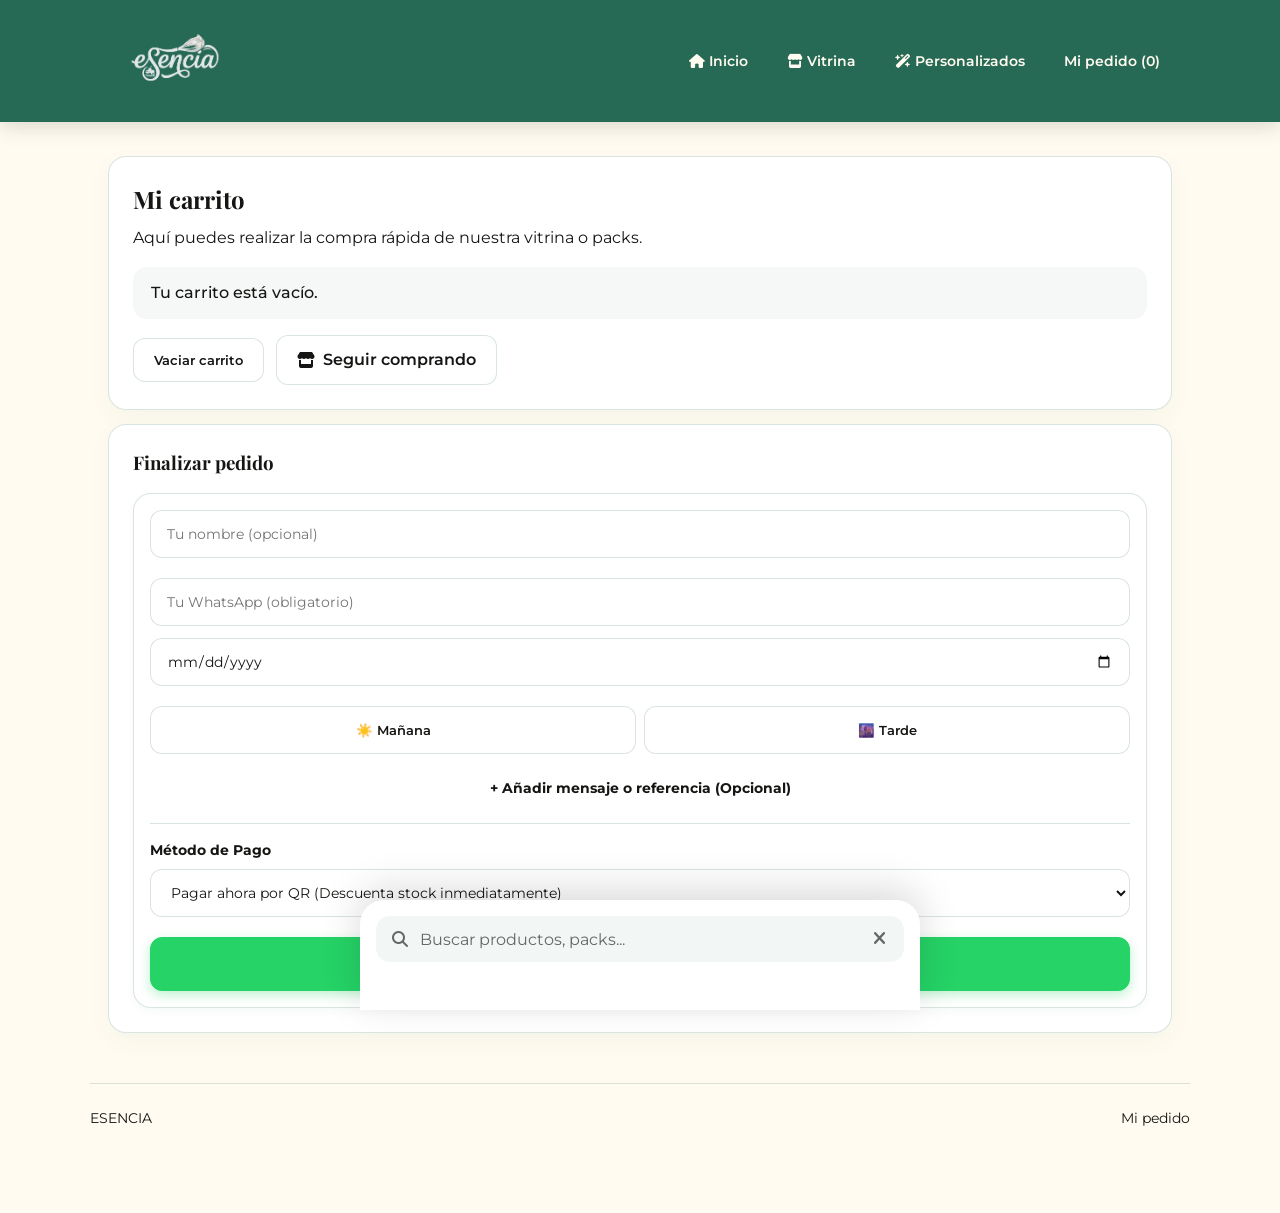
==== public/cart.html @ ef88fc21 "ultimos detalles" ====
<!doctype html>
<html lang="es">

<head>
  <meta charset="utf-8" />
  <meta name="viewport" content="width=device-width,initial-scale=1" />
  <title>ESENCIA — Mi pedido</title>
  <link rel="stylesheet" href="./css/app.css" />
  <link rel="stylesheet" href="./css/tienda.css" />
  <link rel="stylesheet" href="https://cdnjs.cloudflare.com/ajax/libs/font-awesome/6.4.0/css/all.min.css">
</head>

<body>
  <!-- OVERLAY MENU -->
  <div class="capa-menu" id="capaMenu"></div>

  <!-- HEADER -->
  <header class="navegacion">
    <div class="container barra-nav">
      <a href="./index.html" class="logo-link" title="Ir al inicio">
        <img src="./img/logo_white.png" alt="ESENCIA" class="logo-img">
      </a>
      <button class="boton-menu" id="menuToggle" aria-label="Abrir menú">
        <i class="fas fa-bars" id="menuIcon"></i>
      </button>
      <nav class="enlaces-nav" id="mainNav">
        <a class="item-nav" href="./index.html"><i class="fas fa-house"></i> Inicio</a>
        <a class="item-nav" href="./products.html"><i class="fas fa-store"></i> Vitrina</a>
        <a class="item-nav" href="./custom.html"><i class="fas fa-wand-magic-sparkles"></i> Personalizados</a>
        <a class="item-nav" href="./cart.html" id="cartBadge"><i class="fas fa-basket-shopping"></i> Pedido</a>
      </nav>
    </div>
  </header>

  <main class="container" style="margin-top:16px">
    <div class="panel">
      <h2 style="margin:0">Mi carrito</h2>
      <p class="hSub" style="margin-top:8px">
        Aquí puedes realizar la compra rápida de nuestra vitrina o packs.
      </p>

      <div id="cartBox" class="notice">Cargando…</div>

      <div id="cartTotalContainer"
        style="display:none; text-align:right; font-size:1.2rem; font-weight:bold; margin-top:15px; padding-top:15px; border-top:2px solid var(--line);">
        Total Estimado: Bs <span id="cartTotalText">0.00</span>
      </div>

      <div class="row" style="margin-top:12px">
        <button class="btn" id="btnClear">Vaciar carrito</button>
        <a class="btn" href="./products.html"><i class="fas fa-store"></i> Seguir comprando</a>
      </div>
    </div>

    <div class="panel" style="margin-top:14px">
      <h3 style="margin:0 0 16px 0">Finalizar pedido</h3>

      <div class="card" style="padding:16px;">
        <div class="row" style="margin-top:0">
          <input id="name" class="input" style="flex:1;min-width:100%" placeholder="Tu nombre (opcional)">
          <input id="phone" class="input" style="flex:1;min-width:100%;margin-top:8px"
            placeholder="Tu WhatsApp (obligatorio)">
        </div>

        <div class="row" style="margin-top:12px">
          <input id="date" class="input" type="date" title="¿Cuándo vas a retirar?" style="flex:1;min-width:100%">
          <div class="time-selector" title="Elige horario de retiro"
            style="display:flex;gap:8px;flex:1;min-width:100%;margin-top:8px">
            <button type="button" class="btn time-pill" data-val="Mañana (10:00 - 13:00)" style="flex:1">☀️
              Mañana</button>
            <button type="button" class="btn time-pill" data-val="Tarde (14:00 - 19:00)" style="flex:1">🌆
              Tarde</button>
            <input type="hidden" id="time" value="">
          </div>
        </div>

        <div style="margin-top:16px">
          <a href="#" id="toggleMessage"
            style="color:var(--primary);text-decoration:none;font-weight:bold;font-size:14px;display:block;text-align:center;padding:8px;background:var(--soft);border-radius:8px;">+
            Añadir mensaje o
            referencia (Opcional)</a>
          <textarea id="customerNote" class="input" placeholder="Ej: Es para regalo, poner nombre en la caja..."
            style="display:none;width:100%;margin-top:10px;min-height:70px;"></textarea>
        </div>

        <div style="margin-top:16px; padding-top:16px; border-top:1px solid var(--line);">
          <label style="font-size:14px;font-weight:bold;display:block;margin-bottom:8px">Método de Pago</label>
          <select id="paymentMethod" class="select" style="width:100%">
            <option value="QR">Pagar ahora por QR (Descuenta stock inmediatamente)</option>
            <option value="TIENDA">Pagar al retirar en tienda (Reserva por 4 horas)</option>
          </select>
        </div>

        <div class="row" style="margin-top:20px">
          <button class="btn whatsapp" id="btnConfirm" style="width:100%;">
            <i class="fab fa-whatsapp" style="font-size: 1.3em;"></i> ENVIAR PEDIDO
          </button>
          <div id="msg" class="notice" style="display:none;width:100%"></div>
        </div>
      </div>
    </div>
  </main>

  <footer class="container footer" style="margin-bottom:60px">
    <div style="display:flex;justify-content:space-between;gap:12px;flex-wrap:wrap">
      <div>ESENCIA</div>
      <div>Mi pedido</div>
    </div>
  </footer>

  <!-- BARRA DE NAVEGACIÓN INFERIOR -->
  <nav class="barra-inferior" id="barraInferior">
    <a href="./index.html" class="item-inferior" id="nav-inicio">
      <i class="fas fa-house"></i>
      <span>Inicio</span>
    </a>
    <a href="./products.html" class="item-inferior" id="nav-vitrina">
      <i class="fas fa-store"></i>
      <span>Vitrina</span>
    </a>
    <button class="item-inferior" id="nav-buscar" onclick="abrirBuscador()" style="background:none;border:none;cursor:pointer;">
      <i class="fas fa-magnifying-glass"></i>
      <span>Buscar</span>
    </button>
    <a href="./custom.html" class="item-inferior" id="nav-custom">
      <i class="fas fa-wand-magic-sparkles"></i>
      <span>Custom</span>
    </a>
    <a href="./perfil.html" class="item-inferior" id="nav-perfil">
      <i class="fas fa-user"></i>
      <span>Perfil</span>
    </a>
  </nav>

  <!-- BUSCADOR GLOBAL (OVERLAY) -->
  <div class="buscador-fondo" id="buscadorFondo">
    <div class="buscador-panel">
      <div class="buscador-barra">
        <i class="fas fa-magnifying-glass buscador-icono"></i>
        <input type="search" id="buscadorInput" class="buscador-input" placeholder="Buscar productos, packs..." autocomplete="off">
        <button class="buscador-cerrar" id="buscadorCerrar"><i class="fas fa-times"></i></button>
      </div>
      <div id="buscadorResultados" class="buscador-resultados"></div>
    </div>
  </div>

  <!-- MODAL DE PRODUCTO -->
  <div class="modal-fondo" id="modalFondo">
    <div class="modal-tarjeta" id="modalTarjeta">
      <span class="modal-handle"></span>
      <button class="modal-cerrar" id="modalCerrar"><i class="fas fa-times"></i></button>
      <div class="modal-img" id="modalImg"></div>
      <div class="modal-cuerpo">
        <div class="modal-etiqueta" id="modalEtiqueta"></div>
        <h3 class="modal-titulo" id="modalTitulo"></h3>
        <p class="modal-desc" id="modalDesc"></p>
        <div class="modal-detalles" id="modalDetalles" style="display:none;"></div>
        <div class="modal-precio-fila">
          <div class="modal-precio" id="modalPrecio"></div>
          <div id="modalAccion"></div>
        </div>
      </div>
    </div>
  </div>

  <a href="./cart.html" id="floatingCart" class="floating-cart" style="display:none;">
    <i class="fas fa-shopping-basket"></i>
    <div id="floatingCartBadge" class="floating-cart-badge">0</div>
  </a>

  <script type="module" src="./js/cart.js"></script>
  <script type="module">
    import { bindCartBadge } from "./js/ui.js";
    bindCartBadge("cartBadge");
  </script>
  <script>
    // Session check & inject user avatar in nav
    async function verificarSesion() {
      const res = await fetch('../api/get_session.php');
      const user = await res.json();
      const nav = document.getElementById('mainNav');
      const path = window.location.pathname;
      const paginasPrivadas = ['cart.html', 'custom.html', 'mis-pedidos.html', 'perfil.html'];
      if (!user.logged && paginasPrivadas.some(p => path.includes(p))) {
        window.location.href = './login.html';
        return;
      }
      if (user.logged) {
        nav.innerHTML += `<a href="./perfil.html" class="nav-item" style="display:flex;align-items:center;gap:8px;background:rgba(255,250,202,0.15);border-radius:20px;padding:5px 15px;">
          <img src="${user.avatar}" onerror="this.style.display='none'" style="width:28px;height:28px;border-radius:50%;border:2px solid #fffaca;object-fit:cover;">
          <span>${user.name.split(' ')[0]}</span></a>`;
      } else {
        nav.innerHTML += `<a class="nav-item" href="./login.html" style="background:#fffaca;color:#004f39;border-radius:20px;padding:8px 20px;"><i class="fas fa-user"></i> Entrar</a>`;
      }

      const ui = await import('./js/ui.js');
      ui.initializeNav();
    }
    verificarSesion();
  </script>
  <script src="./js/menu.js"></script>
  <script>

    // ── Global Search & Modals
    window.abrirModalProducto = function(p) {
      document.getElementById('modalImg').innerHTML = p.image_url
        ? `<img src="${p.image_url}" alt="${p.name}">`
        : `<div class="modal-img-placeholder"><i class="fas fa-cake-candles"></i></div>`;
      let tipo = p.type === 'EXPRESS' ? 'RÁPIDO' : p.type === 'CUSTOM' ? 'PERSONALIZADO' : 'PACK';
      let disponible = p.availability === 'OUT' ? 'AGOTADO' : 'DISPONIBLE';
      document.getElementById('modalEtiqueta').textContent = `${tipo} • ${disponible}`;
      document.getElementById('modalTitulo').textContent = p.name;
      document.getElementById('modalDesc').textContent = p.description || 'Elaborado con ingredientes artesanales seleccionados.';
      
      const divDetalles = document.getElementById('modalDetalles');
      if (divDetalles) divDetalles.innerHTML = '';

      document.getElementById('modalPrecio').innerHTML = p.price_bs
        ? `<strong>Bs ${p.price_bs}</strong><small>referencial</small>`
        : `<strong>A confirmar</strong><small>por WhatsApp</small>`;
      const canAdd = (p.type === 'EXPRESS' || p.type === 'PACK') && p.availability !== 'OUT';
      document.getElementById('modalAccion').innerHTML = canAdd
        ? `<button class="boton primario" onclick="window.agregarDesdeModal(${p.id})"><i class="fas fa-cart-plus"></i> Agregar</button>`
        : p.type !== 'EXPRESS'
          ? `<a class="boton primario" href="./custom.html?type=${p.type}"><i class="fas fa-paper-plane"></i> Solicitar</a>`
          : `<button class="boton" disabled>Agotado</button>`;
      document.getElementById('modalFondo').classList.add('activo');
      document.body.style.overflow = 'hidden';
    };

    document.getElementById('modalCerrar').addEventListener('click', () => {
      document.getElementById('modalFondo').classList.remove('activo');
      document.body.style.overflow = '';
    });
    document.getElementById('modalFondo').addEventListener('click', (e) => {
      if (e.target === document.getElementById('modalFondo')) {
        document.getElementById('modalFondo').classList.remove('activo');
        document.body.style.overflow = '';
      }
    });

    // Delegar global helper para modal (como no hay productos listados localmente, importamos cart-manager)
    window.agregarDesdeModal = async (id) => {
      if (!window._todosProductos) return;
      const p = window._todosProductos.find((x) => x.id === id);
      if (p) {
        const { addToCart } = await import('./js/cart-manager.js');
        addToCart(p);
        document.getElementById('modalFondo')?.classList.remove('activo');
        document.body.style.overflow = '';
        setTimeout(() => location.reload(), 300); // Reload cart view
      }
    };

    let _todosProductos = null;
    async function obtenerProductos() {
      if (_todosProductos) return _todosProductos;
      try {
        const res = await fetch('/sweetpath/api/products_list.php?limit=200');
        const data = await res.json();
        _todosProductos = window._todosProductos = data.products || [];
      } catch { _todosProductos = window._todosProductos = []; }
      return _todosProductos;
    }

    window.abrirBuscador = async function() {
      document.getElementById('buscadorFondo').classList.add('activo');
      document.body.style.overflow = 'hidden';
      setTimeout(() => document.getElementById('buscadorInput').focus(), 300);
      await obtenerProductos();
      mostrarResultados('');
    };

    window.cerrarBuscador = function() {
      document.getElementById('buscadorFondo').classList.remove('activo');
      document.body.style.overflow = '';
    }

    function mostrarResultados(q) {
      const lista = (_todosProductos || []).filter(p =>
        !q || p.name.toLowerCase().includes(q.toLowerCase()) || (p.description || '').toLowerCase().includes(q.toLowerCase())
      ).slice(0, 8);
      const cont = document.getElementById('buscadorResultados');
      if (!lista.length) {
        cont.innerHTML = `<div class="buscador-vacio"><i class="fas fa-search" style="font-size:2rem;opacity:0.3;display:block;margin-bottom:8px;"></i>Sin resultados para "${q}"</div>`;
        return;
      }
      cont.innerHTML = lista.map(p => {
        const imgHtml = p.image_url
          ? `<img src="${p.image_url}" class="resultado-img" alt="">`
          : `<div class="resultado-img" style="display:flex;align-items:center;justify-content:center;font-size:1.4rem;color:var(--linea)"><i class="fas fa-cake-candles"></i></div>`;
        const tipo = p.type === 'EXPRESS' ? 'Rápido' : p.type === 'CUSTOM' ? 'Personalizado' : 'Pack';
        const precio = p.price_bs ? `Bs ${p.price_bs}` : 'Cotizar por WA';
        const dest = `./products.html?q=${encodeURIComponent(p.name)}`;
        return `<a class="resultado-item" href="${dest}" onclick="cerrarBuscador()">
          ${imgHtml}
          <div class="resultado-info">
            <div class="resultado-titulo">${p.name}</div>
            <div class="resultado-sub">${tipo} &bull; ${precio}</div>
          </div>
          <i class="fas fa-chevron-right" style="color:var(--linea);font-size:13px;"></i>
        </a>`;
      }).join('');
    }

    document.getElementById('buscadorInput').addEventListener('input', (e) => {
      mostrarResultados(e.target.value.trim());
    });
    document.getElementById('buscadorCerrar').addEventListener('click', cerrarBuscador);
    document.getElementById('buscadorFondo').addEventListener('click', (e) => {
      if (e.target === document.getElementById('buscadorFondo')) cerrarBuscador();
    });
  </script>
</body>

</html>
---- public/css/app.css ----
/* --- 1. IMPORTACIÓN DE TIPOGRAFÍAS --- */
@import url('https://fonts.googleapis.com/css2?family=Montserrat:wght@400;500;600;700&family=Playfair+Display:ital,wght@0,600;0,700;1,600&display=swap');

/* --- 2. PALETA DE COLORES Y VARIABLES --- */
:root {
  --fondo: #fffbf0; /* CREMA SUAVE - Fondo general */
  --tarjeta: #ffffff; /* BLANCO PURO - Tarjetas y paneles */
  --texto: #151613; /* GRIS OSCURO - Textos legibles */
  --primario: #004f39; /* VERDE OSCURO - Acentos y botones */
  --atenuado: #666666; /* GRIS MEDIO - Textos secundarios */
  --linea: rgba(0, 79, 57, 0.15); /* Líneas teñidas de verde sutil */
  --suave: rgba(0, 79, 57, 0.05); /* Fondos hover suaves */
  --peligro: #e84118;
  
  /* Aliases for better compatibility */
  --bg: var(--fondo);
  --text: var(--texto);
  --card: var(--tarjeta);
  --line: var(--linea);
}

* {
  box-sizing: border-box;
}

html,
body {
  margin: 0;
  padding: 0;
  background: var(--bg);
  background-color: var(--bg); /* explicit for some browsers */
  color: var(--text);
  font-family: 'Montserrat', system-ui, -apple-system, sans-serif;
  line-height: 1.5;
  overflow-x: hidden;
  position: relative;
}

h1,
h2,
h3,
h4,
.hTitle,
.bandTitle h3 {
  font-family: 'Playfair Display', serif;
  color: var(--primary);
  font-weight: 700;
}

a {
  color: inherit;
  text-decoration: none;
}

.container {
  max-width: 1100px;
  margin: 0 auto;
  padding: 18px;
}

/* --- 3. BARRA DE NAVEGACIÓN Y LOGO (NUEVO DISEÑO LIMPIO) --- */
.nav {
  background-color: rgba(0, 79, 57, 0.96);
  backdrop-filter: blur(10px);
  -webkit-backdrop-filter: blur(10px);
  padding: 2px 0;
  position: sticky;
  top: 0;
  z-index: 20000;
  /* Z-index menor que el menú lateral */
  box-shadow: 0 4px 15px rgba(0, 0, 0, 0.2);
}


.navbar {
  display: flex;
  justify-content: space-between;
  align-items: center;
  gap: 15px;
  width: 100%;
}

.logo-link {
  display: flex;
  align-items: center;
  text-decoration: none;
}

.logo-img {
  height: 110px;
  /* Logo más prominente */
  margin: -5px 0;
  /* Ayuda a que la barra se vea más delgada */
  width: auto;
  object-fit: contain;
  transition: transform 0.3s ease;
  content: url('../img/logo_white.png');
}

.logo-img:hover {
  transform: scale(1.05);
}

/* OCULTAMOS EL TEXTO PARA DARLE PROTAGONISMO AL LOGO */
.brand-text {
  display: none !important;
}

.navlinks {
  display: flex;
  align-items: center;
  gap: 15px;
}

.nav-item {
  color: var(--bg);
  text-decoration: none;
  font-size: 14px;
  font-weight: 600;
  padding: 8px 12px;
  border-radius: 8px;
  transition: all 0.2s ease;
}

.nav-item:hover {
  background-color: rgba(255, 250, 202, 0.15);
}

.menu-toggle {
  display: none;
  background: none;
  border: none;
  color: var(--bg);
  font-size: 1.8rem;
  cursor: pointer;
  padding: 5px;
}

.user-avatar-nav {
  width: 35px;
  height: 35px;
  border-radius: 50%;
  border: 2px solid var(--bg);
  object-fit: cover;
}

.nav-item.active {
  background-color: rgba(255, 250, 202, 0.2);
  border-bottom: 2px solid var(--bg);
  font-weight: 700;
}

/* --- MODO CELULAR PARA EL MENÚ --- */
@media (max-width: 800px) {
  .nav {
    padding: 1px 0;
    /* Aún más delgado en móvil */
    backdrop-filter: none;
    -webkit-backdrop-filter: none;
    background-color: rgba(0, 79, 57, 0.98);
  }

  .logo-img {
    height: 75px;
  }

  .menu-toggle {
    display: block;
    font-size: 2rem;
  }

  .navlinks {
    display: flex;
    flex-direction: column;
    position: fixed;
    top: 0;
    right: 0;
    transform: translateX(100%);
    width: 260px;
    height: 100vh;
    background-color: rgba(0, 79, 57, 0.97);
    backdrop-filter: blur(10px);
    -webkit-backdrop-filter: blur(10px);
    padding: 80px 15px 20px 15px;
    transition: transform 0.4s cubic-bezier(0.4, 0, 0.2, 1);
    box-shadow: -10px 0 30px rgba(0, 0, 0, 0.2);
    z-index: 20000;
    overflow-y: auto;
    pointer-events: auto;
  }

  .navlinks.active {
    transform: translateX(0) !important;
    display: flex !important;
  }

  .nav-item {
    width: 100%;
    text-align: center;
    padding: 18px 10px;
    font-size: 1.1rem;
    border-bottom: 1px solid rgba(255, 250, 202, 0.08);
    margin: 0;
    transition: background 0.2s;
    display: flex;
    align-items: center;
    justify-content: center;
    gap: 10px;
    color: #fffaca;
    -webkit-tap-highlight-color: rgba(255,250,202,0.15);
  }

  .nav-item:last-child {
    border-bottom: none;
  }

  .nav-item:hover {
    background-color: rgba(255, 250, 202, 0.1);
  }

  .menu-overlay {
    display: none;
    position: fixed;
    top: 0;
    left: 0;
    width: 100%;
    height: 100%;
    background: rgba(0, 0, 0, 0.45);
    z-index: 19999;
    opacity: 0;
    transition: opacity 0.3s ease;
  }

  .menu-overlay.active {
    display: block;
    opacity: 1;
  }
}

/* Efectos dinámicos en móviles/PC al tocar botones */
.btn:active, .pill:active, .nav-item:active {
  transform: scale(0.96) !important;
  transition: transform 0.1s;
}


/* --- 4. BOTONES Y ENLACES --- */
.pill {
  padding: 10px 14px;
  border-radius: 999px;
  border: 1px solid rgba(255, 255, 255, 0.3);
  background: transparent;
  color: var(--bg);
  min-height: 44px;
  display: inline-flex;
  align-items: center;
  font-family: 'Montserrat', sans-serif;
  font-weight: 500;
  transition: all 0.2s ease;
}

.pill:hover {
  background: rgba(255, 255, 255, 0.1);
}

.pill.primary {
  background: var(--bg);
  color: var(--primary) !important;
  border-color: var(--bg);
  font-weight: 700;
}

.btn {
  border: 1px solid var(--line);
  background: var(--card);
  color: var(--text);
  padding: 12px 20px;
  border-radius: 12px;
  cursor: pointer;
  min-height: 44px;
  display: inline-flex;
  align-items: center;
  justify-content: center;
  gap: 8px;
  font-weight: 600;
  font-family: 'Montserrat', sans-serif;
  transition: all 0.2s ease;
}

.btn:hover {
  background: var(--soft);
}

.btn.primary {
  background: var(--primary);
  color: var(--card) !important;
  border-color: var(--primary);
}

.btn.primary:hover {
  background: #003d2c;
}

.btn.whatsapp {
  background-color: #25D366;
  color: #ffffff !important;
  border-color: #25D366;
  font-size: 16px;
  padding: 16px;
  box-shadow: 0 4px 12px rgba(37, 211, 102, 0.3);
  font-weight: 700;
}

.btn.whatsapp:hover {
  background-color: #20bd5a;
  transform: translateY(-2px);
  box-shadow: 0 6px 16px rgba(37, 211, 102, 0.4);
}

.btn.danger {
  border-color: rgba(255, 90, 106, .45);
  color: #ffd7dc;
}

/* --- 5. ESTRUCTURA Y PANELES --- */
.hero {
  border-bottom: 1px solid var(--line);
  background:
    radial-gradient(1200px 400px at 20% 0%, rgba(0, 79, 57, .08), transparent 60%),
    radial-gradient(900px 360px at 80% 0%, rgba(0, 79, 57, .04), transparent 60%);
}

.heroGrid {
  display: grid;
  grid-template-columns: 1.3fr .7fr;
  gap: 18px;
  align-items: stretch;
}

@media(max-width:900px) {
  .heroGrid {
    grid-template-columns: 1fr;
  }
}

.panel {
  background: var(--card);
  border: 1px solid var(--line);
  border-radius: 18px;
  padding: 24px;
  box-shadow: 0 8px 24px rgba(0, 79, 57, 0.04);
}

.hTitle {
  font-size: 38px;
  margin: 0 0 12px 0;
  letter-spacing: .4px;
  line-height: 1.2;
}

.hSub {
  color: var(--muted);
  margin: 0 0 16px 0;
  line-height: 1.6;
}

.row {
  display: flex;
  gap: 12px;
  flex-wrap: wrap;
  align-items: center;
}

/* --- 6. TARJETAS DE PRODUCTO --- */
.grid {
  display: grid;
  grid-template-columns: repeat(3, 1fr);
  gap: 18px;
}

@media(max-width:900px) {
  .grid {
    grid-template-columns: repeat(2, 1fr);
  }
}

@media(max-width:560px) {
  .grid {
    grid-template-columns: 1fr;
  }
}

.card {
  background: var(--card);
  border: 1px solid var(--line);
  border-radius: 18px;
  overflow: hidden;
  box-shadow: 0 4px 10px rgba(0, 79, 57, 0.03);
  position: relative;
  transition: transform .2s ease, border-color .2s ease, box-shadow .2s ease;
}

.card:hover {
  transform: translateY(-4px);
  border-color: rgba(0, 79, 57, 0.3);
  box-shadow: 0 18px 40px rgba(0, 79, 57, 0.08);
}

.cardImg {
  height: 190px;
  background: var(--soft);
  border-bottom: 1px solid var(--line);
  position: relative;
}

.cardImg img {
  width: 100%;
  height: 100%;
  object-fit: cover;
  display: block;
}

.cardBody {
  padding: 16px;
}

.cardTitle {
  margin: 0;
  font-size: 18px;
  font-weight: 700;
  font-family: 'Playfair Display', serif;
}

.cardDesc {
  margin: 8px 0 0 0;
  color: var(--muted);
  font-size: 14px;
  line-height: 1.5;
  min-height: 42px;
}

.meta {
  margin-top: 14px;
  display: flex;
  justify-content: space-between;
  align-items: flex-end;
  gap: 10px;
}

.price {
  font-weight: 700;
  font-size: 16px;
  color: var(--primary);
}

.price small {
  display: block;
  color: var(--muted);
  font-weight: 500;
  font-size: 12px;
  margin-top: 2px;
}

/* --- 7. ETIQUETAS (BADGES) --- */
.badge {
  position: absolute;
  top: 12px;
  left: 12px;
  padding: 6px 12px;
  border-radius: 999px;
  font-size: 12px;
  letter-spacing: .5px;
  font-weight: 700;
  text-transform: uppercase;
}

.badge.express,
.badge.pack {
  background: var(--primary);
  color: var(--card);
}

.badge.custom {
  background: #f1c40f;
  color: #000;
}

.badge.low {
  background: #f39c12;
  color: #fff;
}

.badge.out {
  background: #7f8c8d;
  color: #fff;
}

/* --- 8. FORMULARIOS Y FILTROS --- */
.filters {
  display: flex;
  gap: 12px;
  flex-wrap: wrap;
  align-items: center;
  margin-top: 16px;
}

.input,
.select {
  padding: 12px 16px;
  border-radius: 12px;
  border: 1px solid var(--line);
  background: var(--card);
  color: var(--text);
  min-width: 0;
  width: 100%;
  min-height: 48px;
  font-family: 'Montserrat', sans-serif;
  font-size: 14px;
  transition: border-color 0.2s ease;
}

@media (max-width: 600px) {
  .filters {
    flex-direction: column;
    align-items: stretch;
  }
  .filters .input,
  .filters .select,
  .filters .btn {
    width: 100%;
  }
}

.input:focus,
.select:focus {
  outline: none;
  border-color: var(--primary);
  box-shadow: 0 0 0 3px rgba(0, 79, 57, 0.1);
}

.time-selector {
  width: 100%;
}

.time-pill {
  flex: 1;
  min-width: 140px;
  background: var(--card);
  border: 1px solid var(--line);
  color: var(--muted);
  transition: all 0.2s ease;
  min-height: 48px;
}

.time-pill.active {
  background: var(--primary);
  border-color: var(--primary);
  color: var(--card);
  font-weight: 700;
}

/* --- 9. ELEMENTOS EXTRA --- */
.band {
  margin-top: 16px;
  background: var(--soft);
  border: 1px solid var(--line);
  border-radius: 18px;
  padding: 16px;
}

.bandTitle {
  display: flex;
  justify-content: space-between;
  align-items: center;
  gap: 10px;
}

.bandTitle small {
  color: var(--muted);
  font-weight: 500;
}

.banner {
  margin-top: 14px;
  border-radius: 16px;
  border: 1px solid var(--line);
  overflow: hidden;
  height: 180px;
  background: var(--line);
  display: flex;
  align-items: center;
  justify-content: center;
}

.notice {
  margin: 16px 0;
  padding: 14px 18px;
  border-radius: 14px;
  border: 1px solid var(--primary);
  background: rgba(0, 79, 57, .04);
  color: var(--primary);
  font-weight: 500;
}

.footer {
  border-top: 1px solid var(--line);
  color: var(--muted);
  padding: 24px 0;
  margin-top: 32px;
  font-size: 14px;
}

/* --- 10. CARRITO FLOTANTE --- */
.floating-cart {
  position: fixed;
  bottom: 24px;
  right: 24px;
  width: 60px;
  height: 60px;
  background: var(--primary);
  border-radius: 50%;
  box-shadow: 0 8px 24px rgba(0, 79, 57, 0.4);
  display: flex;
  justify-content: center;
  align-items: center;
  font-size: 26px;
  color: var(--card);
  z-index: 9999;
  transition: transform 0.2s cubic-bezier(0.34, 1.56, 0.64, 1), box-shadow 0.2s ease;
}

.floating-cart:hover {
  transform: translateY(-4px) scale(1.05);
  box-shadow: 0 12px 28px rgba(0, 79, 57, 0.5);
}

.floating-cart:active {
  transform: scale(0.95);
}

.floating-cart-badge {
  position: absolute;
  top: -2px;
  right: -2px;
  background: var(--danger);
  color: #fff;
  font-size: 13px;
  font-weight: bold;
  padding: 4px 6px;
  border-radius: 20px;
  border: 2px solid var(--bg);
  min-width: 22px;
  text-align: center;
  box-shadow: 0 2px 4px rgba(0, 0, 0, 0.2);
}

@media(max-width: 600px) {
  .floating-cart {
    bottom: 88px;
    right: 14px;
    width: 52px;
    height: 52px;
    font-size: 22px;
  }
}
---- public/css/tienda.css ----
/* --- ESTILOS MODERNOS Y EN ESPAÑOL PARA LA TIENDA --- */

/* ---- NAVEGACIÓN ---- */
.navegacion {
  background-color: rgba(0, 79, 57, 0.85);
  backdrop-filter: blur(12px);
  -webkit-backdrop-filter: blur(12px);
  padding: 8px 0;
  position: sticky;
  top: 0;
  z-index: 20000;
  box-shadow: 0 4px 20px rgba(0, 0, 0, 0.15);
}

.barra-nav {
  display: flex;
  justify-content: space-between;
  align-items: center;
  gap: 15px;
  width: 100%;
}

.logo-img {
  height: 90px;
  width: auto;
  object-fit: contain;
  transition: transform 0.3s ease;
  margin: -10px 0;
}

.logo-link {
  display: flex;
  align-items: center;
}

.enlaces-nav {
  display: flex;
  align-items: center;
  gap: 15px;
}

.item-nav {
  color: var(--fondo);
  text-decoration: none;
  font-size: 14px;
  font-weight: 600;
  padding: 8px 12px;
  border-radius: 8px;
  transition: all 0.2s ease;
}

.item-nav.activo {
  background-color: rgba(255, 250, 202, 0.2);
  border-bottom: 2px solid var(--fondo);
  font-weight: 700;
}

.boton-menu {
  display: none;
  background: none;
  border: none;
  color: var(--fondo);
  font-size: 1.8rem;
  cursor: pointer;
  padding: 5px;
}

@media (max-width: 800px) {
  .navegacion { 
    padding: 4px 0; 
    backdrop-filter: none; 
    -webkit-backdrop-filter: none; 
    background-color: rgba(0, 79, 57, 0.98); 
  }
  .logo-img { height: 75px; margin: -5px 0; }
  .boton-menu { display: block; font-size: 2rem; }
  .enlaces-nav {
    display: flex;
    flex-direction: column;
    position: fixed;
    top: 0;
    right: 0;
    transform: translateX(100%);
    width: 280px;
    height: 100vh;
    background-color: rgba(0, 79, 57, 0.97);
    backdrop-filter: blur(12px);
    -webkit-backdrop-filter: blur(12px);
    padding: 80px 15px 20px 15px;
    transition: transform 0.4s cubic-bezier(0.175, 0.885, 0.32, 1.275);
    box-shadow: -10px 0 40px rgba(0, 0, 0, 0.3);
    z-index: 20000;
    overflow-y: auto;
  }
  .enlaces-nav.activo {
    transform: translateX(0) !important;
  }
  .item-nav {
    width: 100%;
    text-align: center;
    padding: 16px 10px;
    font-size: 1.15rem;
    border-bottom: 1px solid rgba(255, 250, 202, 0.1);
    cursor: pointer;
    display: block;
    pointer-events: auto;
    -webkit-tap-highlight-color: rgba(255,250,202,0.15);
  }
  .item-nav:last-child {
    border-bottom: none;
  }
}

.capa-menu {
  display: none;
  position: fixed;
  top: 0;
  left: 0;
  width: 100%;
  height: 100%;
  background: rgba(0, 0, 0, 0.45);
  z-index: 19999;
  opacity: 0;
  transition: opacity 0.3s ease;
}
.capa-menu.activo {
  display: block;
  opacity: 1;
}

/* ---- PORTADA (HERO) ---- */
.portada {
  position: relative;
  background: linear-gradient(160deg, #004f39 0%, #002c1f 60%, #001a12 100%);
  color: var(--fondo);
  padding: 50px 0 70px 0;
  overflow: hidden;
  border-radius: 0 0 40px 40px;
  box-shadow: 0 15px 40px rgba(0, 79, 57, 0.3);
}

.portada::before {
  content: '';
  position: absolute;
  top: -60%; left: -30%;
  width: 80%; height: 200%;
  background: radial-gradient(circle, rgba(255,250,202,0.10) 0%, transparent 60%);
  pointer-events: none;
}

.portada::after {
  content: '';
  position: absolute;
  bottom: -10%; right: -20%;
  width: 60%; height: 80%;
  background: radial-gradient(circle, rgba(0,200,100,0.07) 0%, transparent 60%);
  pointer-events: none;
}

.cuadricula-portada {
  display: flex;
  flex-direction: column;
  align-items: center;
  text-align: center;
  position: relative;
  z-index: 2;
  padding: 0 20px;
}

.portada-texto {
  max-width: 580px;
}

.titulo-principal {
  font-size: 46px;
  font-family: 'Playfair Display', serif;
  color: var(--fondo);
  margin: 0 0 16px 0;
  line-height: 1.1;
  text-shadow: 0 4px 20px rgba(0,0,0,0.4);
  letter-spacing: -1px;
}

.titulo-principal em {
  font-style: italic;
  color: rgba(255,250,202,0.85);
}

.subtitulo {
  color: rgba(255, 250, 202, 0.75);
  font-size: 16px;
  max-width: 440px;
  margin: 0 auto 28px auto;
  line-height: 1.6;
}

@media (max-width: 600px) {
  .titulo-principal { font-size: 36px; }
  .portada { padding: 40px 0 60px 0; }
}

/* ---- BOTONES ACCESO HERO ---- */
.accesos-rapidos-hero {
  display: flex;
  gap: 12px;
  justify-content: center;
  flex-wrap: wrap;
  margin-top: 8px;
}

.boton-hero {
  background: var(--fondo);
  color: var(--primario) !important;
  border-radius: 14px;
  padding: 14px 22px;
  font-weight: 700;
  font-family: 'Montserrat', sans-serif;
  font-size: 15px;
  display: inline-flex;
  align-items: center;
  gap: 8px;
  box-shadow: 0 8px 20px rgba(0,0,0,0.15);
  transition: transform 0.2s, box-shadow 0.2s;
  border: none;
  text-decoration: none;
}

.boton-hero:hover {
  transform: translateY(-3px);
  box-shadow: 0 12px 28px rgba(0,0,0,0.2);
}

.boton-hero.secundario {
  background: rgba(255,250,202,0.12);
  color: var(--fondo) !important;
  border: 1.5px solid rgba(255,250,202,0.25);
  backdrop-filter: blur(10px);
}

.boton-hero.secundario:hover {
  background: rgba(255,250,202,0.2);
}

/* Botones de acceso (versión anterior para compatibilidad) */
.accesos-rapidos {
  display: flex;
  gap: 12px;
  justify-content: center;
  flex-wrap: wrap;
  margin-top: -30px;
  position: relative;
  z-index: 3;
  padding: 0 16px;
}

.boton-acceso {
  background: var(--tarjeta);
  color: var(--primario);
  border-radius: 16px;
  padding: 16px 24px;
  font-weight: 700;
  font-family: 'Montserrat', sans-serif;
  display: flex;
  align-items: center;
  gap: 10px;
  box-shadow: 0 8px 24px rgba(0,0,0,0.08);
  transition: transform 0.2s, box-shadow 0.2s;
  border: 1px solid var(--linea);
}

.boton-acceso:hover {
  transform: translateY(-4px);
  box-shadow: 0 12px 30px rgba(0, 79, 57, 0.15);
}

.boton-acceso i {
  font-size: 1.4rem;
  color: var(--primario);
}

/* ---- SECCIONES DINÁMICAS ---- */
.seccion-tienda {
  margin-top: 36px;
  padding: 0 4px;
}

.titulo-seccion {
  font-family: 'Playfair Display', serif;
  font-size: 22px;
  margin: 0;
  color: var(--primario);
}

.meta-seccion {
  color: var(--atenuado);
  font-size: 13px;
  font-weight: 500;
}

.cabecera-seccion {
  display: flex;
  justify-content: space-between;
  align-items: center;
  margin-bottom: 16px;
}

/* ---- FILTROS COMPACTOS (PILLS) ---- */
.filtros-container {
  display: flex;
  gap: 10px;
  overflow-x: auto;
  padding: 10px 4px 15px 4px;
  scroll-snap-type: x mandatory;
  -webkit-overflow-scrolling: touch;
}

/* ---- GRUPO POR CATEGORÍA ---- */
.grupo-categoria {
  margin-bottom: 40px;
}

.titulo-categoria {
  font-family: 'Playfair Display', serif;
  font-size: 1.4rem;
  color: var(--primario);
  margin-bottom: 16px;
  display: flex;
  align-items: center;
  gap: 12px;
  border-bottom: 1px dashed var(--linea);
  padding-bottom: 8px;
}

.titulo-categoria i {
  font-size: 1.1rem;
  opacity: 0.8;
}

/* No more duplicate here */

.pill-filtro {
  flex: 0 0 auto;
  padding: 10px 20px;
  background: var(--tarjeta);
  border: 1px solid var(--linea);
  border-radius: 25px;
  color: var(--atenuado);
  font-size: 14px;
  font-weight: 600;
  display: flex;
  align-items: center;
  gap: 8px;
  cursor: pointer;
  transition: all 0.2s ease;
  box-shadow: 0 4px 12px rgba(0,0,0,0.03);
  white-space: nowrap;
}

.pill-filtro i {
  font-size: 16px;
  opacity: 0.7;
}

.pill-filtro:hover {
  border-color: var(--primario);
  color: var(--primario);
  transform: translateY(-1px);
}

.pill-filtro.activo {
  background: var(--primario);
  color: #fffaca;
  border-color: var(--primario);
  box-shadow: 0 6px 16px rgba(0, 79, 57, 0.2);
}

.pill-filtro.activo i {
  opacity: 1;
}


.enlace-ver-todos {
  color: var(--primario);
  font-weight: 700;
  font-size: 13px;
  display: inline-flex;
  align-items: center;
  gap: 6px;
  transition: gap 0.2s;
}

.enlace-ver-todos:hover { gap: 10px; }

/* ---- SCROLL HORIZONTAL (VITRINA EXPRESS) ---- */
.scroll-horizontal {
  display: flex;
  gap: 22px;
  overflow-x: auto;
  padding-bottom: 24px;
  scroll-snap-type: x mandatory;
  -webkit-overflow-scrolling: touch;
}

.scroll-horizontal::-webkit-scrollbar {
  height: 6px;
}
.scroll-horizontal::-webkit-scrollbar-track {
  background: var(--suave);
  border-radius: 4px;
}
.scroll-horizontal::-webkit-scrollbar-thumb {
  background: var(--linea);
  border-radius: 4px;
}

/* ---- GRID VERTICAL PARA PRODUCTOS ---- */
.grilla-productos {
  display: grid;
  grid-template-columns: repeat(auto-fill, minmax(110px, 1fr)); /* Reducido para que quepa 3 en 390px */
  gap: 16px;
  padding-bottom: 40px;
}

@media (max-width: 600px) {
  .grilla-productos {
    grid-template-columns: repeat(3, 1fr);
    gap: 8px;
  }
  .tarjeta .titulo-tarjeta {
    font-size: 11px !important;
  }
  .tarjeta .precio span {
    font-size: 0.8rem !important;
  }
}

/* --- ZOOM MODAL ANIMATION --- */
#modalFondo {
  background: rgba(0,0,0,0.85);
  backdrop-filter: blur(10px);
  display: none;
  opacity: 0;
  transition: opacity 0.3s ease;
}
#modalFondo.activo {
  display: flex;
  opacity: 1;
}

.modal-content-zoom {
  background: var(--tarjeta);
  width: 90%;
  max-width: 480px;
  border-radius: 28px;
  overflow: hidden;
  position: relative;
  transform: scale(0);
  opacity: 0;
  transition: transform 0.4s cubic-bezier(0.34, 1.56, 0.64, 1), opacity 0.3s ease;
  transform-origin: var(--zoom-origin, center);
}

.activo .modal-content-zoom {
  transform: scale(1);
  opacity: 1;
}

/* CARRUSEL DETALLE */
.carrusel-detalle {
  width: 100%;
  aspect-ratio: 1/1;
  position: relative;
  overflow: hidden;
  background: #000;
}
.carrusel-pista {
  display: flex;
  width: 100%;
  height: 100%;
  transition: transform 0.3s ease;
}
.carrusel-item {
  min-width: 100%;
  height: 100%;
}
.carrusel-item img {
  width: 100%;
  height: 100%;
  object-fit: contain;
}
.carrusel-btn {
  position: absolute;
  top: 50%;
  transform: translateY(-50%);
  background: rgba(255,255,255,0.2);
  border: none;
  color: white;
  padding: 10px;
  cursor: pointer;
  border-radius: 50%;
  backdrop-filter: blur(4px);
}
.carrusel-prev { left: 10px; }
.carrusel-next { right: 10px; }
.carrusel-dots {
  position: absolute;
  bottom: 12px;
  left: 50%;
  transform: translateX(-50%);
  display: flex;
  gap: 6px;
}
.dot {
  width: 6px;
  height: 6px;
  border-radius: 50%;
  background: rgba(255,255,255,0.4);
}
.dot.activo {
  background: #fff;
  width: 12px;
  border-radius: 4px;
}

.tarjeta {
  background: var(--tarjeta);
  border-radius: 12px;
  overflow: hidden;
  box-shadow: 0 4px 15px rgba(0,0,0,0.03);
  border: 1px solid rgba(0,0,0,0.03);
  transition: transform 0.2s ease;
  display: flex;
  flex-direction: column;
  position: relative;
  width: 100%;
}

.tarjeta:active {
  transform: scale(0.96);
}

.img-tarjeta {
  width: 100%;
  aspect-ratio: 4/3;
  position: relative;
  background: #f1f5f9;
}

.img-tarjeta img {
  width: 100%;
  height: 100%;
  object-fit: cover;
}

.cuerpo-tarjeta {
  padding: 8px;
  flex: 1;
  display: flex;
  flex-direction: column;
}

.titulo-tarjeta {
  font-family: 'Playfair Display', serif;
  font-size: 13px;
  margin: 0 0 4px 0;
  color: var(--primario);
  line-height: 1.2;
}

.meta-tarjeta {
  display: flex;
  justify-content: space-between;
  align-items: center;
  margin-top: auto;
}

.precio {
  font-size: 14px;
  font-weight: 700;
  color: var(--primario);
}

/* ---- BOTONES Y ETIQUETAS ESPAÑOL ---- */
.boton {
  border: 1px solid var(--primario);
  background: transparent;
  color: var(--primario);
  padding: 10px 18px;
  border-radius: 12px;
  font-weight: 600;
  font-size: 14px;
  cursor: pointer;
  transition: all 0.2s ease;
}

.boton.primario {
  background: var(--primario);
  color: var(--tarjeta) !important;
}

.boton:hover {
  background: var(--suave);
}

.boton.primario:hover {
  background: #003d2c;
  transform: translateY(-2px);
  box-shadow: 0 8px 15px rgba(0, 79, 57, 0.2);
}

.boton:active {
  transform: scale(0.95) !important;
}

.etiqueta {
  position: absolute;
  top: 10px;
  left: 10px;
  background: var(--primario);
  color: var(--tarjeta);
  padding: 5px 12px;
  border-radius: 20px;
  font-size: 11px;
  font-weight: 700;
  letter-spacing: 0.5px;
  box-shadow: 0 2px 8px rgba(0,0,0,0.15);
  backdrop-filter: blur(4px);
  text-transform: uppercase;
}

/* ---- BANNERS Y AVISOS ---- */
.estado-vacio {
  background: var(--suave);
  border: dashed 2px var(--linea);
  border-radius: 20px;
  padding: 30px;
  text-align: center;
  color: var(--atenuado);
}

.estado-vacio i {
  font-size: 2rem;
  color: var(--primario);
  opacity: 0.5;
  margin-bottom: 10px;
}

.banner-promocion {
  border-radius: 20px;
  overflow: hidden;
  box-shadow: 0 10px 25px rgba(0, 79, 57, 0.1);
  position: relative;
  min-height: 160px;
  display: flex;
  align-items: center;
  justify-content: center;
  background: var(--tarjeta);
}
.banner-promocion img {
  width: 100%;
  height: 100%;
  object-fit: cover;
}

/* ---- CARRITO FLOTANTE ---- */
.carrito-flotante, 
.floating-cart {
  position: fixed;
  bottom: 24px;
  right: 24px;
  width: 60px;
  height: 60px;
  background: linear-gradient(135deg, var(--primario) 0%, #006b4d 100%);
  border-radius: 50%;
  box-shadow: 0 10px 30px rgba(0, 79, 57, 0.3);
  display: flex;
  justify-content: center;
  align-items: center;
  font-size: 24px;
  color: #fffaca;
  z-index: 10000;
  transition: all 0.3s cubic-bezier(0.175, 0.885, 0.32, 1.275);
  border: 2px solid rgba(255, 250, 202, 0.15);
  text-decoration: none;
}

.carrito-flotante:hover, 
.floating-cart:hover {
  transform: translateY(-4px) scale(1.05);
  box-shadow: 0 12px 35px rgba(0, 79, 57, 0.4);
}

.floating-cart.pop {
  animation: cartPop 0.3s cubic-bezier(0.175, 0.885, 0.32, 1.275);
}

@keyframes cartPop {
  0% { transform: scale(1); }
  50% { transform: scale(1.2); }
  100% { transform: scale(1); }
}


.etiqueta-flotante {
  position: absolute;
  top: -2px;
  right: -2px;
  background: var(--peligro);
  color: #fff;
  font-size: 11px;
  font-weight: 800;
  padding: 4px 8px;
  border-radius: 20px;
  border: 2px solid #fff;
  min-width: 24px;
  text-align: center;
  box-shadow: 0 4px 10px rgba(232, 65, 24, 0.3);
}

/* ======== BARRA DE NAVEGACIÓN INFERIOR ======== */
.barra-inferior {
  display: none;
  position: fixed;
  bottom: 16px;           /* flotante: no pegado al borde */
  left: 50%;
  transform: translateX(-50%);
  width: calc(100% - 32px); /* margen a ambos lados */
  max-width: 500px;
  height: 64px;
  background: rgba(255, 255, 255, 0.95);
  backdrop-filter: blur(20px);
  -webkit-backdrop-filter: blur(20px);
  border: 1px solid rgba(0,79,57,0.10);
  border-radius: 22px;   /* bordes redondeados = estilo flotante */
  box-shadow: 0 8px 32px rgba(0,0,0,0.14), 0 2px 8px rgba(0,79,57,0.08);
  z-index: 10000;
  justify-content: space-around;
  align-items: center;
  padding: 0 8px;
  gap: 0;
}

.item-inferior {
  flex: 1;
  display: flex;
  flex-direction: column;
  align-items: center;
  justify-content: center;
  gap: 4px;
  color: var(--atenuado);
  text-decoration: none;
  font-size: 10px;
  font-weight: 600;
  font-family: 'Montserrat', sans-serif;
  padding: 8px 4px;
  border-radius: 12px;
  transition: all 0.2s ease;
  position: relative;
  min-width: 0;
}

.item-inferior i {
  font-size: 20px;
  transition: transform 0.2s ease;
}

.item-inferior span {
  font-size: 10px;
  letter-spacing: 0.2px;
}

.item-inferior.activo-inf {
  color: var(--primario);
}

.item-inferior.activo-inf i {
  transform: scale(1.15);
}

.badge-inferior {
  position: absolute;
  top: 4px;
  right: 12px;
  background: var(--peligro);
  color: #fff;
  font-size: 10px;
  font-weight: 700;
  padding: 2px 5px;
  border-radius: 10px;
  min-width: 16px;
  text-align: center;
  line-height: 1.4;
}

@media (max-width: 800px) {
  .barra-inferior {
    display: flex;
  }
  /* Carrito flotante sigue visible en móvil, ENCIMA de la barra en el lado IZQUIERDO */
  /* Carrito flotante: a la DERECHA, encima de la barra */
  .carrito-flotante {
    bottom: 96px !important;
    right: 20px !important;
    left: auto !important;
    width: 56px;
    height: 56px;
    font-size: 22px;
    box-shadow: 0 12px 35px rgba(0, 79, 57, 0.4);
  }
  body {
    padding-bottom: 80px;
  }
}

/* ======== MODAL DE PRODUCTO ======== */
.modal-fondo {
  position: fixed;
  inset: 0;
  background: rgba(0,0,0,0);
  z-index: 15000;
  display: flex;
  align-items: flex-end;
  justify-content: center;
  pointer-events: none;
  transition: background 0.3s ease;
}

.modal-fondo.activo {
  background: rgba(0,0,0,0.5);
  pointer-events: all;
  backdrop-filter: blur(4px);
}

.modal-tarjeta {
  background: var(--tarjeta);
  border-radius: 28px 28px 0 0;
  padding: 0 0 env(safe-area-inset-bottom, 24px) 0;
  width: 100%;
  max-width: 520px;
  max-height: 75vh; /* más compacto y estético */
  overflow-y: auto;
  transform: translateY(100%);
  transition: transform 0.38s cubic-bezier(0.32, 1.2, 0.64, 1);
  position: relative;
  box-shadow: 0 -20px 50px rgba(0,0,0,0.22);
}

.modal-fondo.activo .modal-tarjeta {
  transform: translateY(0);
}

/* indicador de arrastre */
.modal-handle {
  width: 40px;
  height: 4px;
  background: var(--linea);
  border-radius: 4px;
  margin: 10px auto 0 auto;
  display: block;
}

.modal-cerrar {
  position: absolute;
  top: 16px;
  right: 16px;
  background: rgba(0,0,0,0.08);
  border: none;
  border-radius: 50%;
  width: 36px;
  height: 36px;
  display: flex;
  align-items: center;
  justify-content: center;
  cursor: pointer;
  font-size: 16px;
  color: var(--texto);
  z-index: 2;
  transition: background 0.2s;
}

.modal-cerrar:hover { background: rgba(0,0,0,0.15); }

.modal-img {
  height: 200px; /* imagen más pequeña para no ocupar toda la pantalla */
  background: linear-gradient(135deg, var(--suave) 0%, rgba(0,79,57,0.06) 100%);
  border-radius: 28px 28px 0 0;
  overflow: hidden;
  position: relative;
}

.modal-img img {
  width: 100%;
  height: 100%;
  object-fit: cover;
}

.modal-img-placeholder {
  display: flex;
  align-items: center;
  justify-content: center;
  height: 100%;
  font-size: 4rem;
  color: var(--linea);
}

.modal-cuerpo {
  padding: 18px 22px 24px 22px;
}

/* Filas de detalles adicionales del producto */
.modal-detalles {
  display: flex;
  flex-direction: column;
  gap: 10px;
  margin: 14px 0 18px 0;
  padding: 14px 16px;
  background: var(--suave);
  border-radius: 14px;
}

.modal-detalle-fila {
  display: flex;
  align-items: center;
  gap: 10px;
  font-size: 13px;
  color: var(--atenuado);
}

.modal-detalle-fila i {
  width: 20px;
  text-align: center;
  font-size: 14px;
  color: var(--primario);
}

.modal-detalle-fila strong {
  color: var(--texto);
  font-weight: 600;
}

.modal-etiqueta {
  display: inline-flex;
  background: var(--primario);
  color: var(--fondo);
  font-size: 11px;
  font-weight: 700;
  padding: 4px 12px;
  border-radius: 20px;
  text-transform: uppercase;
  letter-spacing: 0.5px;
  margin-bottom: 12px;
}

.modal-titulo {
  font-family: 'Playfair Display', serif;
  font-size: 26px;
  color: var(--primario);
  margin: 0 0 10px 0;
  line-height: 1.2;
}

.modal-desc {
  color: var(--atenuado);
  font-size: 14px;
  line-height: 1.6;
  margin: 0 0 20px 0;
}

.modal-precio-fila {
  display: flex;
  align-items: center;
  justify-content: space-between;
  gap: 16px;
}

.modal-precio {
  font-size: 22px;
  font-weight: 700;
  color: var(--primario);
}

.modal-precio strong {
  display: block;
  line-height: 1.1;
}

.modal-precio small {
  display: block;
  font-size: 12px;
  font-weight: 500;
  color: var(--atenuado);
  margin-top: 2px;
}

/* ======== BUSCADOR GLOBAL ======== */
.buscador-fondo {
  position: fixed;
  inset: 0;
  background: rgba(0,0,0,0);
  z-index: 15000;
  pointer-events: none;
  transition: background 0.25s ease;
  display: flex;
  align-items: flex-end;
  justify-content: center;
}

.buscador-fondo.activo {
  background: rgba(0,0,0,0.4);
  pointer-events: all;
}

.buscador-panel {
  width: 100%;
  max-width: 560px;
  background: var(--tarjeta);
  border-radius: 24px 24px 0 0;
  padding: 16px 16px 32px 16px;
  transform: translateY(100%);
  transition: transform 0.3s ease;
  box-shadow: 0 -10px 40px rgba(0,0,0,0.15);
  max-height: 80vh;
  overflow-y: auto;
}

.buscador-fondo.activo .buscador-panel {
  transform: translateY(0);
}

.buscador-barra {
  display: flex;
  align-items: center;
  gap: 10px;
  background: var(--suave);
  border-radius: 14px;
  padding: 12px 16px;
  margin-bottom: 16px;
}

.buscador-icono {
  color: var(--atenuado);
  font-size: 16px;
  flex-shrink: 0;
}

.buscador-input {
  flex: 1;
  background: transparent;
  border: none;
  outline: none;
  font-size: 16px;
  font-family: 'Montserrat', sans-serif;
  color: var(--texto);
}

.buscador-input::placeholder {
  color: var(--atenuado);
}

.buscador-cerrar {
  background: none;
  border: none;
  color: var(--atenuado);
  font-size: 18px;
  cursor: pointer;
  padding: 2px;
  display: flex;
  align-items: center;
}

.buscador-resultados {
  display: flex;
  flex-direction: column;
  gap: 8px;
}

.resultado-item {
  display: flex;
  align-items: center;
  gap: 14px;
  padding: 12px 14px;
  border-radius: 14px;
  background: var(--suave);
  cursor: pointer;
  transition: background 0.15s;
  text-decoration: none;
  color: var(--texto);
}

.resultado-item:hover, .resultado-item:active {
  background: rgba(0,79,57,0.08);
}

.resultado-img {
  width: 52px;
  height: 52px;
  border-radius: 10px;
  background: var(--linea);
  object-fit: cover;
  flex-shrink: 0;
}

.resultado-info {
  flex: 1;
  min-width: 0;
}

.resultado-titulo {
  font-weight: 700;
  font-size: 14px;
  color: var(--primario);
  white-space: nowrap;
  overflow: hidden;
  text-overflow: ellipsis;
}

.resultado-sub {
  font-size: 12px;
  color: var(--atenuado);
  margin-top: 2px;
}

.buscador-vacio {
  text-align: center;
  color: var(--atenuado);
  font-size: 14px;
  padding: 24px 0;
}
/* --- SECCIÓN TESTIMONIOS --- */
.seccion-testimonios {
  padding: 60px 0;
  background: rgba(0,79,57,0.02);
  margin-bottom: 40px;
}
.testimonio-grid {
  display: flex;
  gap: 20px;
  overflow-x: auto;
  padding: 10px 20px;
  scroll-snap-type: x mandatory;
}
.testimonio-card {
  min-width: 280px;
  background: #fff;
  padding: 30px;
  border-radius: 24px;
  box-shadow: 0 10px 30px rgba(0,0,0,0.05);
  scroll-snap-align: center;
}
.testimonio-stars { color: #f1c40f; margin-bottom: 15px; font-size: 14px; }
.testimonio-texto { font-style: italic; color: var(--atenuado); font-size: 15px; margin-bottom: 20px; line-height: 1.6; }
.testimonio-autor { display: flex; align-items: center; gap: 12px; }
.testimonio-avatar { width: 40px; height: 40px; border-radius: 50%; object-fit: cover; }
.testimonio-nombre { font-weight: 700; color: var(--primario); font-size: 14px; }

/* --- FOOTER PREMIUM (NEGRO) --- */
.footer-artesanal {
  background: #1a1a1a; /* Negro suave marca */
  color: #fffaca;
  padding: 60px 0 120px 0;
  border-top: 1px solid rgba(255,250,202,0.1);
}
.footer-grid {
  display: grid;
  grid-template-columns: repeat(auto-fit, minmax(200px, 1fr));
  gap: 40px;
}
.footer-logo { width: 120px; margin-bottom: 20px; filter: brightness(10); }
.footer-links h4 { margin-bottom: 20px; font-family: 'Playfair Display', serif; }
.footer-links a { display: block; color: rgba(255,250,202,0.6); text-decoration: none; margin-bottom: 12px; font-size: 14px; transition: color 0.2s; }
.footer-links a:hover { color: #fffaca; }
.footer-social { display: flex; gap: 15px; margin-top: 20px; }
.footer-social a { width: 40px; height: 40px; border-radius: 50%; background: rgba(255,255,255,0.05); display: flex; align-items: center; justify-content: center; font-size: 18px; color: #fffaca; transition: background 0.2s; }
.footer-social a:hover { background: var(--primario); }
.footer-bottom { border-top: 1px solid rgba(255,250,202,0.05); margin-top: 60px; padding-top: 30px; text-align: center; font-size: 12px; opacity: 0.5; }
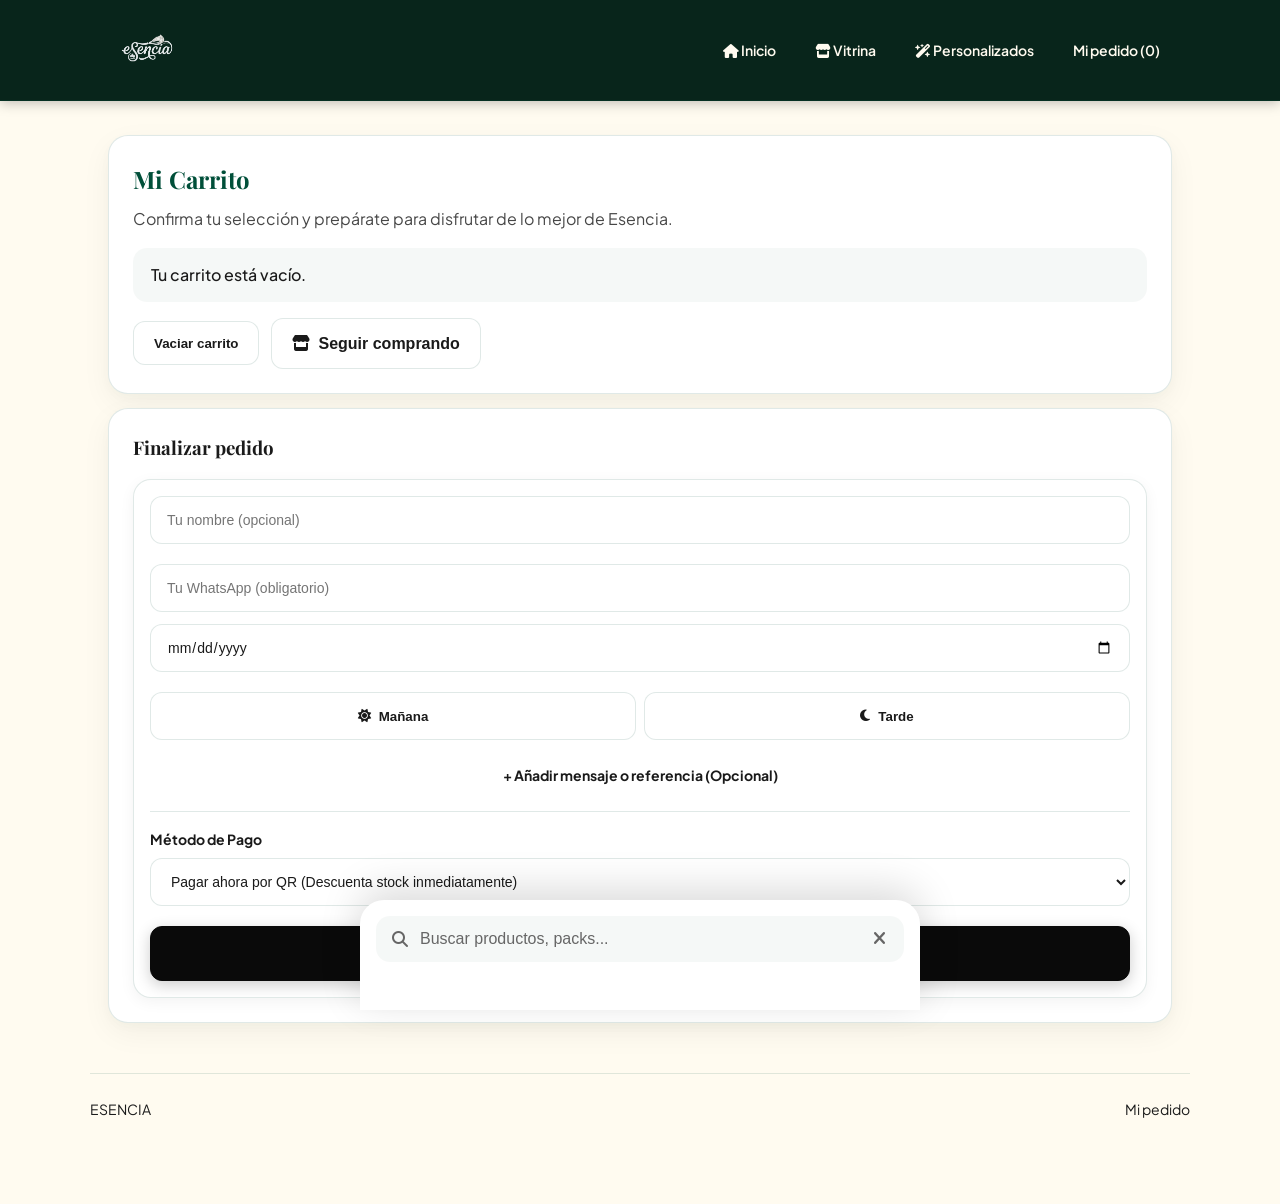
==== commit 891dbe22: "ultima mejora" ====
--- a/public/cart.html
+++ b/public/cart.html
@@ -34,9 +34,9 @@
 
   <main class="container" style="margin-top:16px">
     <div class="panel">
-      <h2 style="margin:0">Mi carrito</h2>
-      <p class="hSub" style="margin-top:8px">
-        Aquí puedes realizar la compra rápida de nuestra vitrina o packs.
+      <h2 style="margin:0; font-family:'Playfair Display', serif; color:var(--primario);">Mi Carrito</h2>
+      <p class="hSub" style="margin-top:8px; color:var(--texto); opacity:0.8;">
+        Confirma tu selección y prepárate para disfrutar de lo mejor de Esencia.
       </p>
 
       <div id="cartBox" class="notice">Cargando…</div>
@@ -66,10 +66,12 @@
           <input id="date" class="input" type="date" title="¿Cuándo vas a retirar?" style="flex:1;min-width:100%">
           <div class="time-selector" title="Elige horario de retiro"
             style="display:flex;gap:8px;flex:1;min-width:100%;margin-top:8px">
-            <button type="button" class="btn time-pill" data-val="Mañana (10:00 - 13:00)" style="flex:1">☀️
-              Mañana</button>
-            <button type="button" class="btn time-pill" data-val="Tarde (14:00 - 19:00)" style="flex:1">🌆
-              Tarde</button>
+            <button type="button" class="btn time-pill" data-val="Mañana (10:00 - 13:00)" style="flex:1">
+              <i class="fas fa-sun"></i> Mañana
+            </button>
+            <button type="button" class="btn time-pill" data-val="Tarde (14:00 - 19:00)" style="flex:1">
+              <i class="fas fa-moon"></i> Tarde
+            </button>
             <input type="hidden" id="time" value="">
           </div>
         </div>
--- a/public/css/app.css
+++ b/public/css/app.css
@@ -1,665 +1,725 @@
-/* --- 1. IMPORTACIÓN DE TIPOGRAFÍAS --- */
-@import url('https://fonts.googleapis.com/css2?family=Montserrat:wght@400;500;600;700&family=Playfair+Display:ital,wght@0,600;0,700;1,600&display=swap');
-
-/* --- 2. PALETA DE COLORES Y VARIABLES --- */
-:root {
-  --fondo: #fffbf0; /* CREMA SUAVE - Fondo general */
-  --tarjeta: #ffffff; /* BLANCO PURO - Tarjetas y paneles */
-  --texto: #151613; /* GRIS OSCURO - Textos legibles */
-  --primario: #004f39; /* VERDE OSCURO - Acentos y botones */
-  --atenuado: #666666; /* GRIS MEDIO - Textos secundarios */
-  --linea: rgba(0, 79, 57, 0.15); /* Líneas teñidas de verde sutil */
-  --suave: rgba(0, 79, 57, 0.05); /* Fondos hover suaves */
-  --peligro: #e84118;
-  
-  /* Aliases for better compatibility */
-  --bg: var(--fondo);
-  --text: var(--texto);
-  --card: var(--tarjeta);
-  --line: var(--linea);
-}
-
-* {
-  box-sizing: border-box;
-}
-
-html,
-body {
-  margin: 0;
-  padding: 0;
-  background: var(--bg);
-  background-color: var(--bg); /* explicit for some browsers */
-  color: var(--text);
-  font-family: 'Montserrat', system-ui, -apple-system, sans-serif;
-  line-height: 1.5;
-  overflow-x: hidden;
-  position: relative;
-}
-
-h1,
-h2,
-h3,
-h4,
-.hTitle,
-.bandTitle h3 {
-  font-family: 'Playfair Display', serif;
-  color: var(--primary);
-  font-weight: 700;
-}
-
-a {
-  color: inherit;
-  text-decoration: none;
-}
-
-.container {
-  max-width: 1100px;
-  margin: 0 auto;
-  padding: 18px;
-}
-
-/* --- 3. BARRA DE NAVEGACIÓN Y LOGO (NUEVO DISEÑO LIMPIO) --- */
-.nav {
-  background-color: rgba(0, 79, 57, 0.96);
-  backdrop-filter: blur(10px);
-  -webkit-backdrop-filter: blur(10px);
-  padding: 2px 0;
-  position: sticky;
-  top: 0;
-  z-index: 20000;
-  /* Z-index menor que el menú lateral */
-  box-shadow: 0 4px 15px rgba(0, 0, 0, 0.2);
-}
-
-
-.navbar {
-  display: flex;
-  justify-content: space-between;
-  align-items: center;
-  gap: 15px;
-  width: 100%;
-}
-
-.logo-link {
-  display: flex;
-  align-items: center;
-  text-decoration: none;
-}
-
-.logo-img {
-  height: 110px;
-  /* Logo más prominente */
-  margin: -5px 0;
-  /* Ayuda a que la barra se vea más delgada */
-  width: auto;
-  object-fit: contain;
-  transition: transform 0.3s ease;
-  content: url('../img/logo_white.png');
-}
-
-.logo-img:hover {
-  transform: scale(1.05);
-}
-
-/* OCULTAMOS EL TEXTO PARA DARLE PROTAGONISMO AL LOGO */
-.brand-text {
-  display: none !important;
-}
-
-.navlinks {
-  display: flex;
-  align-items: center;
-  gap: 15px;
-}
-
-.nav-item {
-  color: var(--bg);
-  text-decoration: none;
-  font-size: 14px;
-  font-weight: 600;
-  padding: 8px 12px;
-  border-radius: 8px;
-  transition: all 0.2s ease;
-}
-
-.nav-item:hover {
-  background-color: rgba(255, 250, 202, 0.15);
-}
-
-.menu-toggle {
-  display: none;
-  background: none;
-  border: none;
-  color: var(--bg);
-  font-size: 1.8rem;
-  cursor: pointer;
-  padding: 5px;
-}
-
-.user-avatar-nav {
-  width: 35px;
-  height: 35px;
-  border-radius: 50%;
-  border: 2px solid var(--bg);
-  object-fit: cover;
-}
-
-.nav-item.active {
-  background-color: rgba(255, 250, 202, 0.2);
-  border-bottom: 2px solid var(--bg);
-  font-weight: 700;
-}
-
-/* --- MODO CELULAR PARA EL MENÚ --- */
-@media (max-width: 800px) {
-  .nav {
-    padding: 1px 0;
-    /* Aún más delgado en móvil */
-    backdrop-filter: none;
-    -webkit-backdrop-filter: none;
-    background-color: rgba(0, 79, 57, 0.98);
-  }
-
-  .logo-img {
-    height: 75px;
-  }
-
-  .menu-toggle {
-    display: block;
-    font-size: 2rem;
-  }
-
-  .navlinks {
-    display: flex;
-    flex-direction: column;
-    position: fixed;
-    top: 0;
-    right: 0;
-    transform: translateX(100%);
-    width: 260px;
-    height: 100vh;
-    background-color: rgba(0, 79, 57, 0.97);
-    backdrop-filter: blur(10px);
-    -webkit-backdrop-filter: blur(10px);
-    padding: 80px 15px 20px 15px;
-    transition: transform 0.4s cubic-bezier(0.4, 0, 0.2, 1);
-    box-shadow: -10px 0 30px rgba(0, 0, 0, 0.2);
-    z-index: 20000;
-    overflow-y: auto;
-    pointer-events: auto;
-  }
-
-  .navlinks.active {
-    transform: translateX(0) !important;
-    display: flex !important;
-  }
-
-  .nav-item {
-    width: 100%;
-    text-align: center;
-    padding: 18px 10px;
-    font-size: 1.1rem;
-    border-bottom: 1px solid rgba(255, 250, 202, 0.08);
-    margin: 0;
-    transition: background 0.2s;
-    display: flex;
-    align-items: center;
-    justify-content: center;
-    gap: 10px;
-    color: #fffaca;
-    -webkit-tap-highlight-color: rgba(255,250,202,0.15);
-  }
-
-  .nav-item:last-child {
-    border-bottom: none;
-  }
-
-  .nav-item:hover {
-    background-color: rgba(255, 250, 202, 0.1);
-  }
-
-  .menu-overlay {
-    display: none;
-    position: fixed;
-    top: 0;
-    left: 0;
-    width: 100%;
-    height: 100%;
-    background: rgba(0, 0, 0, 0.45);
-    z-index: 19999;
-    opacity: 0;
-    transition: opacity 0.3s ease;
-  }
-
-  .menu-overlay.active {
-    display: block;
-    opacity: 1;
-  }
-}
-
-/* Efectos dinámicos en móviles/PC al tocar botones */
-.btn:active, .pill:active, .nav-item:active {
-  transform: scale(0.96) !important;
-  transition: transform 0.1s;
-}
-
-
-/* --- 4. BOTONES Y ENLACES --- */
-.pill {
-  padding: 10px 14px;
-  border-radius: 999px;
-  border: 1px solid rgba(255, 255, 255, 0.3);
-  background: transparent;
-  color: var(--bg);
-  min-height: 44px;
-  display: inline-flex;
-  align-items: center;
-  font-family: 'Montserrat', sans-serif;
-  font-weight: 500;
-  transition: all 0.2s ease;
-}
-
-.pill:hover {
-  background: rgba(255, 255, 255, 0.1);
-}
-
-.pill.primary {
-  background: var(--bg);
-  color: var(--primary) !important;
-  border-color: var(--bg);
-  font-weight: 700;
-}
-
-.btn {
-  border: 1px solid var(--line);
-  background: var(--card);
-  color: var(--text);
-  padding: 12px 20px;
-  border-radius: 12px;
-  cursor: pointer;
-  min-height: 44px;
-  display: inline-flex;
-  align-items: center;
-  justify-content: center;
-  gap: 8px;
-  font-weight: 600;
-  font-family: 'Montserrat', sans-serif;
-  transition: all 0.2s ease;
-}
-
-.btn:hover {
-  background: var(--soft);
-}
-
-.btn.primary {
-  background: var(--primary);
-  color: var(--card) !important;
-  border-color: var(--primary);
-}
-
-.btn.primary:hover {
-  background: #003d2c;
-}
-
-.btn.whatsapp {
-  background-color: #25D366;
-  color: #ffffff !important;
-  border-color: #25D366;
-  font-size: 16px;
-  padding: 16px;
-  box-shadow: 0 4px 12px rgba(37, 211, 102, 0.3);
-  font-weight: 700;
-}
-
-.btn.whatsapp:hover {
-  background-color: #20bd5a;
-  transform: translateY(-2px);
-  box-shadow: 0 6px 16px rgba(37, 211, 102, 0.4);
-}
-
-.btn.danger {
-  border-color: rgba(255, 90, 106, .45);
-  color: #ffd7dc;
-}
-
-/* --- 5. ESTRUCTURA Y PANELES --- */
-.hero {
-  border-bottom: 1px solid var(--line);
-  background:
-    radial-gradient(1200px 400px at 20% 0%, rgba(0, 79, 57, .08), transparent 60%),
-    radial-gradient(900px 360px at 80% 0%, rgba(0, 79, 57, .04), transparent 60%);
-}
-
-.heroGrid {
-  display: grid;
-  grid-template-columns: 1.3fr .7fr;
-  gap: 18px;
-  align-items: stretch;
-}
-
-@media(max-width:900px) {
-  .heroGrid {
-    grid-template-columns: 1fr;
-  }
-}
-
-.panel {
-  background: var(--card);
-  border: 1px solid var(--line);
-  border-radius: 18px;
-  padding: 24px;
-  box-shadow: 0 8px 24px rgba(0, 79, 57, 0.04);
-}
-
-.hTitle {
-  font-size: 38px;
-  margin: 0 0 12px 0;
-  letter-spacing: .4px;
-  line-height: 1.2;
-}
-
-.hSub {
-  color: var(--muted);
-  margin: 0 0 16px 0;
-  line-height: 1.6;
-}
-
-.row {
-  display: flex;
-  gap: 12px;
-  flex-wrap: wrap;
-  align-items: center;
-}
-
-/* --- 6. TARJETAS DE PRODUCTO --- */
-.grid {
-  display: grid;
-  grid-template-columns: repeat(3, 1fr);
-  gap: 18px;
-}
-
-@media(max-width:900px) {
-  .grid {
-    grid-template-columns: repeat(2, 1fr);
-  }
-}
-
-@media(max-width:560px) {
-  .grid {
-    grid-template-columns: 1fr;
-  }
-}
-
-.card {
-  background: var(--card);
-  border: 1px solid var(--line);
-  border-radius: 18px;
-  overflow: hidden;
-  box-shadow: 0 4px 10px rgba(0, 79, 57, 0.03);
-  position: relative;
-  transition: transform .2s ease, border-color .2s ease, box-shadow .2s ease;
-}
-
-.card:hover {
-  transform: translateY(-4px);
-  border-color: rgba(0, 79, 57, 0.3);
-  box-shadow: 0 18px 40px rgba(0, 79, 57, 0.08);
-}
-
-.cardImg {
-  height: 190px;
-  background: var(--soft);
-  border-bottom: 1px solid var(--line);
-  position: relative;
-}
-
-.cardImg img {
-  width: 100%;
-  height: 100%;
-  object-fit: cover;
-  display: block;
-}
-
-.cardBody {
-  padding: 16px;
-}
-
-.cardTitle {
-  margin: 0;
-  font-size: 18px;
-  font-weight: 700;
-  font-family: 'Playfair Display', serif;
-}
-
-.cardDesc {
-  margin: 8px 0 0 0;
-  color: var(--muted);
-  font-size: 14px;
-  line-height: 1.5;
-  min-height: 42px;
-}
-
-.meta {
-  margin-top: 14px;
-  display: flex;
-  justify-content: space-between;
-  align-items: flex-end;
-  gap: 10px;
-}
-
-.price {
-  font-weight: 700;
-  font-size: 16px;
-  color: var(--primary);
-}
-
-.price small {
-  display: block;
-  color: var(--muted);
-  font-weight: 500;
-  font-size: 12px;
-  margin-top: 2px;
-}
-
-/* --- 7. ETIQUETAS (BADGES) --- */
-.badge {
-  position: absolute;
-  top: 12px;
-  left: 12px;
-  padding: 6px 12px;
-  border-radius: 999px;
-  font-size: 12px;
-  letter-spacing: .5px;
-  font-weight: 700;
-  text-transform: uppercase;
-}
-
-.badge.express,
-.badge.pack {
-  background: var(--primary);
-  color: var(--card);
-}
-
-.badge.custom {
-  background: #f1c40f;
-  color: #000;
-}
-
-.badge.low {
-  background: #f39c12;
-  color: #fff;
-}
-
-.badge.out {
-  background: #7f8c8d;
-  color: #fff;
-}
-
-/* --- 8. FORMULARIOS Y FILTROS --- */
-.filters {
-  display: flex;
-  gap: 12px;
-  flex-wrap: wrap;
-  align-items: center;
-  margin-top: 16px;
-}
-
-.input,
-.select {
-  padding: 12px 16px;
-  border-radius: 12px;
-  border: 1px solid var(--line);
-  background: var(--card);
-  color: var(--text);
-  min-width: 0;
-  width: 100%;
-  min-height: 48px;
-  font-family: 'Montserrat', sans-serif;
-  font-size: 14px;
-  transition: border-color 0.2s ease;
-}
-
-@media (max-width: 600px) {
-  .filters {
-    flex-direction: column;
-    align-items: stretch;
-  }
-  .filters .input,
-  .filters .select,
-  .filters .btn {
-    width: 100%;
-  }
-}
-
-.input:focus,
-.select:focus {
-  outline: none;
-  border-color: var(--primary);
-  box-shadow: 0 0 0 3px rgba(0, 79, 57, 0.1);
-}
-
-.time-selector {
-  width: 100%;
-}
-
-.time-pill {
-  flex: 1;
-  min-width: 140px;
-  background: var(--card);
-  border: 1px solid var(--line);
-  color: var(--muted);
-  transition: all 0.2s ease;
-  min-height: 48px;
-}
-
-.time-pill.active {
-  background: var(--primary);
-  border-color: var(--primary);
-  color: var(--card);
-  font-weight: 700;
-}
-
-/* --- 9. ELEMENTOS EXTRA --- */
-.band {
-  margin-top: 16px;
-  background: var(--soft);
-  border: 1px solid var(--line);
-  border-radius: 18px;
-  padding: 16px;
-}
-
-.bandTitle {
-  display: flex;
-  justify-content: space-between;
-  align-items: center;
-  gap: 10px;
-}
-
-.bandTitle small {
-  color: var(--muted);
-  font-weight: 500;
-}
-
-.banner {
-  margin-top: 14px;
-  border-radius: 16px;
-  border: 1px solid var(--line);
-  overflow: hidden;
-  height: 180px;
-  background: var(--line);
-  display: flex;
-  align-items: center;
-  justify-content: center;
-}
-
-.notice {
-  margin: 16px 0;
-  padding: 14px 18px;
-  border-radius: 14px;
-  border: 1px solid var(--primary);
-  background: rgba(0, 79, 57, .04);
-  color: var(--primary);
-  font-weight: 500;
-}
-
-.footer {
-  border-top: 1px solid var(--line);
-  color: var(--muted);
-  padding: 24px 0;
-  margin-top: 32px;
-  font-size: 14px;
-}
-
-/* --- 10. CARRITO FLOTANTE --- */
-.floating-cart {
-  position: fixed;
-  bottom: 24px;
-  right: 24px;
-  width: 60px;
-  height: 60px;
-  background: var(--primary);
-  border-radius: 50%;
-  box-shadow: 0 8px 24px rgba(0, 79, 57, 0.4);
-  display: flex;
-  justify-content: center;
-  align-items: center;
-  font-size: 26px;
-  color: var(--card);
-  z-index: 9999;
-  transition: transform 0.2s cubic-bezier(0.34, 1.56, 0.64, 1), box-shadow 0.2s ease;
-}
-
-.floating-cart:hover {
-  transform: translateY(-4px) scale(1.05);
-  box-shadow: 0 12px 28px rgba(0, 79, 57, 0.5);
-}
-
-.floating-cart:active {
-  transform: scale(0.95);
-}
-
-.floating-cart-badge {
-  position: absolute;
-  top: -2px;
-  right: -2px;
-  background: var(--danger);
-  color: #fff;
-  font-size: 13px;
-  font-weight: bold;
-  padding: 4px 6px;
-  border-radius: 20px;
-  border: 2px solid var(--bg);
-  min-width: 22px;
-  text-align: center;
-  box-shadow: 0 2px 4px rgba(0, 0, 0, 0.2);
-}
-
-@media(max-width: 600px) {
-  .floating-cart {
-    bottom: 88px;
-    right: 14px;
-    width: 52px;
-    height: 52px;
-    font-size: 22px;
-  }
-}+/* --- 1. IMPORTACIÓN DE TIPOGRAFÍAS --- */
+@import url('https://fonts.googleapis.com/css2?family=Plus+Jakarta+Sans:wght@400;500;600;700&family=Playfair+Display:ital,wght@0,600;0,700;1,600&display=swap');
+
+/* --- 2. PALETA DE COLORES Y VARIABLES --- */
+:root {
+  --fondo: #fffbf0; /* CREMA SUAVE - Fondo general */
+  --tarjeta: #ffffff; /* BLANCO PURO - Tarjetas y paneles */
+  --texto: #1a1a1a; /* GRIS MUY OSCURO - Textos legibles */
+  --primario: #004f39; /* VERDE OSCURO - Acentos y botones */
+  --negro: #0a0a0a; /* NEGRO DE MARCA - Detalles premium */
+  --atenuado: #666666; /* GRIS MEDIO - Textos secundarios */
+  --linea: rgba(0, 79, 57, 0.12); /* Líneas teñidas de verde sutil */
+  --suave: rgba(0, 79, 57, 0.04); /* Fondos hover suaves */
+  --negro-suave: rgba(0, 0, 0, 0.05); /* Sombras y jaspeados */
+  --peligro: #e84118;
+  
+  /* Aliases for better compatibility */
+  --bg: var(--fondo);
+  --text: var(--texto);
+  --card: var(--tarjeta);
+  --line: var(--linea);
+}
+
+* {
+  box-sizing: border-box;
+}
+
+html,
+body {
+  margin: 0;
+  padding: 0;
+  background: var(--bg);
+  background-color: var(--bg); /* explicit for some browsers */
+  color: var(--text);
+  font-family: 'Plus Jakarta Sans', system-ui, -apple-system, sans-serif;
+  line-height: 1.6;
+  overflow-x: hidden;
+  position: relative;
+}
+
+h1,
+h2,
+h3,
+h4,
+.hTitle,
+.bandTitle h3 {
+  font-family: 'Playfair Display', serif;
+  color: var(--primary);
+  font-weight: 700;
+}
+
+a {
+  color: inherit;
+  text-decoration: none;
+}
+
+.container {
+  max-width: 1100px;
+  margin: 0 auto;
+  padding: 18px;
+}
+
+/* --- 3. BARRA DE NAVEGACIÓN Y LOGO (NUEVO DISEÑO LIMPIO) --- */
+.nav {
+  background-color: rgba(0, 79, 57, 0.96);
+  backdrop-filter: blur(10px);
+  -webkit-backdrop-filter: blur(10px);
+  padding: 2px 0;
+  position: sticky;
+  top: 0;
+  z-index: 20000;
+  /* Z-index menor que el menú lateral */
+  box-shadow: 0 4px 15px rgba(0, 0, 0, 0.2);
+}
+
+
+.navbar {
+  display: flex;
+  justify-content: space-between;
+  align-items: center;
+  gap: 15px;
+  width: 100%;
+}
+
+.logo-link {
+  display: flex;
+  align-items: center;
+  text-decoration: none;
+}
+
+.logo-img {
+  height: 110px;
+  /* Logo más prominente */
+  margin: -5px 0;
+  /* Ayuda a que la barra se vea más delgada */
+  width: auto;
+  object-fit: contain;
+  transition: transform 0.3s ease;
+  content: url('../img/logo_white.png');
+}
+
+.logo-img:hover {
+  transform: scale(1.05);
+}
+
+/* OCULTAMOS EL TEXTO PARA DARLE PROTAGONISMO AL LOGO */
+.brand-text {
+  display: none !important;
+}
+
+.navlinks {
+  display: flex;
+  align-items: center;
+  gap: 15px;
+}
+
+.nav-item {
+  color: var(--bg);
+  text-decoration: none;
+  font-size: 14px;
+  font-weight: 600;
+  padding: 8px 12px;
+  border-radius: 8px;
+  transition: all 0.2s ease;
+}
+
+.nav-item:hover {
+  background-color: rgba(255, 250, 202, 0.15);
+}
+
+.menu-toggle {
+  display: none;
+  background: none;
+  border: none;
+  color: var(--bg);
+  font-size: 1.8rem;
+  cursor: pointer;
+  padding: 5px;
+}
+
+.user-avatar-nav {
+  width: 35px;
+  height: 35px;
+  border-radius: 50%;
+  border: 2px solid var(--bg);
+  object-fit: cover;
+}
+
+.nav-item.active {
+  background-color: rgba(255, 250, 202, 0.2);
+  border-bottom: 2px solid var(--bg);
+  font-weight: 700;
+}
+
+/* --- MODO CELULAR PARA EL MENÚ --- */
+@media (max-width: 800px) {
+  .nav {
+    padding: 1px 0;
+    /* Aún más delgado en móvil */
+    backdrop-filter: none;
+    -webkit-backdrop-filter: none;
+    background-color: rgba(0, 79, 57, 0.98);
+  }
+
+  .logo-img {
+    height: 75px;
+  }
+
+  .menu-toggle {
+    display: block;
+    font-size: 2rem;
+  }
+
+  .navlinks {
+    display: flex;
+    flex-direction: column;
+    position: fixed;
+    top: 0;
+    right: 0;
+    transform: translateX(100%);
+    width: 260px;
+    height: 100vh;
+    background-color: rgba(0, 79, 57, 0.97);
+    backdrop-filter: blur(10px);
+    -webkit-backdrop-filter: blur(10px);
+    padding: 80px 15px 20px 15px;
+    transition: transform 0.4s cubic-bezier(0.4, 0, 0.2, 1);
+    box-shadow: -10px 0 30px rgba(0, 0, 0, 0.2);
+    z-index: 20000;
+    overflow-y: auto;
+    pointer-events: auto;
+  }
+
+  .navlinks.active {
+    transform: translateX(0) !important;
+    display: flex !important;
+  }
+
+  .nav-item {
+    width: 100%;
+    text-align: center;
+    padding: 18px 10px;
+    font-size: 1.1rem;
+    border-bottom: 1px solid rgba(255, 250, 202, 0.08);
+    margin: 0;
+    transition: background 0.2s;
+    display: flex;
+    align-items: center;
+    justify-content: center;
+    gap: 10px;
+    color: #fffaca;
+    -webkit-tap-highlight-color: rgba(255,250,202,0.15);
+  }
+
+  .nav-item:last-child {
+    border-bottom: none;
+  }
+
+  .nav-item:hover {
+    background-color: rgba(255, 250, 202, 0.1);
+  }
+
+  .menu-overlay {
+    display: none;
+    position: fixed;
+    top: 0;
+    left: 0;
+    width: 100%;
+    height: 100%;
+    background: rgba(0, 0, 0, 0.45);
+    z-index: 19999;
+    opacity: 0;
+    transition: opacity 0.3s ease;
+  }
+
+  .menu-overlay.active {
+    display: block;
+    opacity: 1;
+  }
+}
+
+/* Efectos dinámicos en móviles/PC al tocar botones */
+.btn:active, .pill:active, .nav-item:active {
+  transform: scale(0.96) !important;
+  transition: transform 0.1s;
+}
+
+
+/* --- 4. BOTONES Y ENLACES --- */
+.pill {
+  padding: 10px 14px;
+  border-radius: 999px;
+  border: 1px solid rgba(255, 255, 255, 0.3);
+  background: transparent;
+  color: var(--bg);
+  min-height: 44px;
+  display: inline-flex;
+  align-items: center;
+  font-family: 'Montserrat', sans-serif;
+  font-weight: 500;
+  transition: all 0.2s ease;
+}
+
+.pill:hover {
+  background: rgba(255, 255, 255, 0.1);
+}
+
+.pill.primary {
+  background: var(--bg);
+  color: var(--primary) !important;
+  border-color: var(--bg);
+  font-weight: 700;
+}
+
+.btn {
+  border: 1px solid var(--line);
+  background: var(--card);
+  color: var(--text);
+  padding: 12px 20px;
+  border-radius: 12px;
+  cursor: pointer;
+  min-height: 44px;
+  display: inline-flex;
+  align-items: center;
+  justify-content: center;
+  gap: 8px;
+  font-weight: 600;
+  font-family: 'Montserrat', sans-serif;
+  transition: all 0.2s ease;
+}
+
+.btn:hover {
+  background: var(--soft);
+}
+
+.btn.primary {
+  background: var(--primary);
+  color: var(--card) !important;
+  border-color: var(--primary);
+}
+
+.btn.primary:hover {
+  background: #003d2c;
+}
+
+.btn.whatsapp {
+  background-color: var(--negro);
+  color: #ffffff !important;
+  border-color: var(--negro);
+  font-size: 16px;
+  padding: 16px;
+  box-shadow: 0 4px 15px rgba(0, 0, 0, 0.2);
+  font-weight: 700;
+}
+
+.btn.whatsapp:hover {
+  background-color: #20bd5a;
+  transform: translateY(-2px);
+  box-shadow: 0 6px 16px rgba(37, 211, 102, 0.4);
+}
+
+.btn.danger {
+  border-color: rgba(255, 90, 106, .45);
+  color: #ffd7dc;
+}
+
+/* --- 5. ESTRUCTURA Y PANELES --- */
+.hero {
+  border-bottom: 1px solid var(--line);
+  background:
+    radial-gradient(1200px 400px at 20% 0%, rgba(0, 79, 57, .08), transparent 60%),
+    radial-gradient(900px 360px at 80% 0%, rgba(0, 79, 57, .04), transparent 60%);
+}
+
+.heroGrid {
+  display: grid;
+  grid-template-columns: 1.3fr .7fr;
+  gap: 18px;
+  align-items: stretch;
+}
+
+@media(max-width:900px) {
+  .heroGrid {
+    grid-template-columns: 1fr;
+  }
+}
+
+.panel {
+  background: var(--card);
+  border: 1px solid var(--line);
+  border-radius: 20px;
+  padding: 24px;
+  box-shadow: 0 10px 30px var(--negro-suave), 0 4px 12px rgba(0, 79, 57, 0.02);
+}
+
+.hTitle {
+  font-size: 38px;
+  margin: 0 0 12px 0;
+  letter-spacing: .4px;
+  line-height: 1.2;
+}
+
+.hSub {
+  color: var(--muted);
+  margin: 0 0 16px 0;
+  line-height: 1.6;
+}
+
+.row {
+  display: flex;
+  gap: 12px;
+  flex-wrap: wrap;
+  align-items: center;
+}
+
+/* --- 6. TARJETAS DE PRODUCTO --- */
+.grid {
+  display: grid;
+  grid-template-columns: repeat(3, 1fr);
+  gap: 18px;
+}
+
+@media(max-width:900px) {
+  .grid {
+    grid-template-columns: repeat(2, 1fr);
+  }
+}
+
+@media(max-width:560px) {
+  .grid {
+    grid-template-columns: 1fr;
+  }
+}
+
+.card {
+  background: var(--card);
+  border: 1px solid var(--line);
+  border-radius: 18px;
+  overflow: hidden;
+  box-shadow: 0 4px 15px var(--negro-suave);
+  position: relative;
+  transition: transform .2s ease, border-color .2s ease, box-shadow .2s ease;
+}
+
+.card:hover {
+  transform: translateY(-4px);
+  border-color: rgba(0, 79, 57, 0.3);
+  box-shadow: 0 18px 40px rgba(0, 79, 57, 0.08);
+}
+
+.cardImg {
+  height: 190px;
+  background: var(--soft);
+  border-bottom: 1px solid var(--line);
+  position: relative;
+}
+
+.cardImg img {
+  width: 100%;
+  height: 100%;
+  object-fit: cover;
+  display: block;
+}
+
+.cardBody {
+  padding: 16px;
+}
+
+.cardTitle {
+  margin: 0;
+  font-size: 18px;
+  font-weight: 700;
+  font-family: 'Playfair Display', serif;
+}
+
+.cardDesc {
+  margin: 8px 0 0 0;
+  color: var(--muted);
+  font-size: 14px;
+  line-height: 1.5;
+  min-height: 42px;
+}
+
+.meta {
+  margin-top: 14px;
+  display: flex;
+  justify-content: space-between;
+  align-items: flex-end;
+  gap: 10px;
+}
+
+.price {
+  font-weight: 700;
+  font-size: 16px;
+  color: var(--primary);
+}
+
+.price small {
+  display: block;
+  color: var(--muted);
+  font-weight: 500;
+  font-size: 12px;
+  margin-top: 2px;
+}
+
+/* --- 7. ETIQUETAS (BADGES) --- */
+.badge {
+  position: absolute;
+  top: 12px;
+  left: 12px;
+  padding: 6px 12px;
+  border-radius: 999px;
+  font-size: 12px;
+  letter-spacing: .5px;
+  font-weight: 700;
+  text-transform: uppercase;
+}
+
+.badge.express,
+.badge.pack {
+  background: var(--primary);
+  color: var(--card);
+}
+
+.badge.custom {
+  background: #f1c40f;
+  color: #000;
+}
+
+.badge.low {
+  background: #f39c12;
+  color: #fff;
+}
+
+.badge.out {
+  background: #7f8c8d;
+  color: #fff;
+}
+
+/* --- 8. FORMULARIOS Y FILTROS --- */
+.filters {
+  display: flex;
+  gap: 12px;
+  flex-wrap: wrap;
+  align-items: center;
+  margin-top: 16px;
+}
+
+.input,
+.select {
+  padding: 12px 16px;
+  border-radius: 12px;
+  border: 1px solid var(--line);
+  background: var(--card);
+  color: var(--text);
+  min-width: 0;
+  width: 100%;
+  min-height: 48px;
+  font-family: 'Montserrat', sans-serif;
+  font-size: 14px;
+  transition: border-color 0.2s ease;
+}
+
+@media (max-width: 600px) {
+  .filters {
+    flex-direction: column;
+    align-items: stretch;
+  }
+  .filters .input,
+  .filters .select,
+  .filters .btn {
+    width: 100%;
+  }
+}
+
+.input:focus,
+.select:focus {
+  outline: none;
+  border-color: var(--primary);
+  box-shadow: 0 0 0 3px rgba(0, 79, 57, 0.1);
+}
+
+.time-selector {
+  width: 100%;
+}
+
+.time-pill {
+  flex: 1;
+  min-width: 140px;
+  background: var(--card);
+  border: 1px solid var(--line);
+  color: var(--muted);
+  transition: all 0.2s ease;
+  min-height: 48px;
+}
+
+.time-pill.active {
+  background: var(--primary);
+  border-color: var(--primary);
+  color: var(--card);
+  font-weight: 700;
+}
+
+/* --- 9. ELEMENTOS EXTRA --- */
+.band {
+  margin-top: 16px;
+  background: var(--soft);
+  border: 1px solid var(--line);
+  border-radius: 18px;
+  padding: 16px;
+}
+
+.bandTitle {
+  display: flex;
+  justify-content: space-between;
+  align-items: center;
+  gap: 10px;
+}
+
+.bandTitle small {
+  color: var(--muted);
+  font-weight: 500;
+}
+
+.banner {
+  margin-top: 14px;
+  border-radius: 16px;
+  border: 1px solid var(--line);
+  overflow: hidden;
+  height: 180px;
+  background: var(--line);
+  display: flex;
+  align-items: center;
+  justify-content: center;
+}
+
+.notice {
+  margin: 16px 0;
+  padding: 14px 18px;
+  border-radius: 14px;
+  border: 1px solid var(--primary);
+  background: rgba(0, 79, 57, .04);
+  color: var(--primary);
+  font-weight: 500;
+}
+
+.footer {
+  border-top: 1px solid var(--line);
+  color: var(--muted);
+  padding: 24px 0;
+  margin-top: 32px;
+  font-size: 14px;
+}
+
+/* --- 10. CARRITO FLOTANTE --- */
+.floating-cart {
+  position: fixed;
+  bottom: 24px;
+  right: 24px;
+  width: 60px;
+  height: 60px;
+  background: var(--primary);
+  border-radius: 50%;
+  box-shadow: 0 8px 24px rgba(0, 79, 57, 0.4);
+  display: flex;
+  justify-content: center;
+  align-items: center;
+  font-size: 26px;
+  color: var(--card);
+  z-index: 9999;
+  transition: transform 0.2s cubic-bezier(0.34, 1.56, 0.64, 1), box-shadow 0.2s ease;
+}
+
+.floating-cart:hover {
+  transform: translateY(-4px) scale(1.05);
+  box-shadow: 0 12px 28px rgba(0, 79, 57, 0.5);
+}
+
+.floating-cart:active {
+  transform: scale(0.95);
+}
+
+.floating-cart-badge {
+  position: absolute;
+  top: -2px;
+  right: -2px;
+  background: var(--danger);
+  color: #fff;
+  font-size: 13px;
+  font-weight: bold;
+  padding: 4px 6px;
+  border-radius: 20px;
+  border: 2px solid var(--bg);
+  min-width: 22px;
+  text-align: center;
+  box-shadow: 0 2px 4px rgba(0, 0, 0, 0.2);
+}
+
+@media(max-width: 600px) {
+  .floating-cart {
+    bottom: 88px;
+    right: 14px;
+    width: 52px;
+    height: 52px;
+    font-size: 22px;
+  }
+}
+
+/* --- 11. UTILIDADES DE MARCA (NEGRO Y JASPEADOS) --- */
+.jaspeado-marca {
+  background-image: radial-gradient(var(--negro-suave) 0.6px, transparent 0.6px);
+  background-size: 12px 12px;
+}
+
+.franja-marca {
+  border-left: 4px solid var(--negro);
+  padding-left: 15px;
+}
+
+.card-perfil {
+  background: white;
+  border: 1px solid var(--linea);
+  border-top: 3px solid var(--negro); /* Borde fino en vez de franja gruesa */
+  border-radius: 24px;
+  padding: 40px 20px;
+  box-shadow: 0 15px 45px var(--negro-suave), 0 5px 15px rgba(0, 0, 0, 0.05);
+  position: relative;
+  overflow: hidden;
+  max-width: 400px;
+  margin: 0 auto;
+}
+
+/* El pseudo-elemento se quita o se vuelve invisible */
+.card-perfil::before {
+  display: none;
+}
+
+.avatar-perfil {
+  width: 120px;
+  height: 120px;
+  border-radius: 50%;
+  border: 4px solid var(--fondo);
+  box-shadow: 0 8px 25px var(--negro-suave);
+  margin-bottom: 20px;
+  position: relative;
+  z-index: 2;
+  object-fit: cover;
+}
+
+.btn-logout {
+  width: 100%;
+  justify-content: center;
+  padding: 14px;
+  font-size: 1.05rem;
+  border-radius: 12px;
+  background: rgba(231, 76, 60, 0.08); 
+  color: #e74c3c;
+  border: 1px solid rgba(231, 76, 60, 0.2);
+  transition: all 0.2s;
+}
+
+.btn-logout:hover {
+  background: rgba(231, 76, 60, 0.15);
+  transform: translateY(-2px);
+}
--- a/public/css/tienda.css
+++ b/public/css/tienda.css
@@ -2,14 +2,15 @@
 
 /* ---- NAVEGACIÓN ---- */
 .navegacion {
-  background-color: rgba(0, 79, 57, 0.85);
+  background-color: rgba(0, 30, 20, 0.97);
   backdrop-filter: blur(12px);
   -webkit-backdrop-filter: blur(12px);
-  padding: 8px 0;
+  padding: 6px 0;
   position: sticky;
   top: 0;
   z-index: 20000;
-  box-shadow: 0 4px 20px rgba(0, 0, 0, 0.15);
+  box-shadow: 0 2px 12px rgba(0, 0, 0, 0.25);
+  border-bottom: 1px solid rgba(0, 79, 57, 0.25);
 }
 
 .barra-nav {
@@ -21,11 +22,11 @@
 }
 
 .logo-img {
-  height: 90px;
+  height: 52px;
   width: auto;
   object-fit: contain;
   transition: transform 0.3s ease;
-  margin: -10px 0;
+  margin: 0;
 }
 
 .logo-link {
@@ -60,20 +61,22 @@
   background: none;
   border: none;
   color: var(--fondo);
-  font-size: 1.8rem;
+  font-size: 1.4rem;
   cursor: pointer;
-  padding: 5px;
+  padding: 4px;
+  line-height: 1;
 }
 
 @media (max-width: 800px) {
   .navegacion { 
-    padding: 4px 0; 
-    backdrop-filter: none; 
-    -webkit-backdrop-filter: none; 
-    background-color: rgba(0, 79, 57, 0.98); 
+    padding: 2px 0;
+    background-color: rgba(0, 30, 20, 0.98); 
   }
-  .logo-img { height: 75px; margin: -5px 0; }
-  .boton-menu { display: block; font-size: 2rem; }
+  .logo-img { 
+    height: 40px;
+    margin: 3px 0;
+  }
+  .boton-menu { display: block; font-size: 1.2rem; line-height: 1; padding: 3px 6px; }
   .enlaces-nav {
     display: flex;
     flex-direction: column;
@@ -721,18 +724,18 @@
 .barra-inferior {
   display: none;
   position: fixed;
-  bottom: 16px;           /* flotante: no pegado al borde */
+  bottom: 16px;           
   left: 50%;
   transform: translateX(-50%);
-  width: calc(100% - 32px); /* margen a ambos lados */
+  width: calc(100% - 32px); 
   max-width: 500px;
   height: 64px;
-  background: rgba(255, 255, 255, 0.95);
-  backdrop-filter: blur(20px);
-  -webkit-backdrop-filter: blur(20px);
-  border: 1px solid rgba(0,79,57,0.10);
-  border-radius: 22px;   /* bordes redondeados = estilo flotante */
-  box-shadow: 0 8px 32px rgba(0,0,0,0.14), 0 2px 8px rgba(0,79,57,0.08);
+  background: rgba(255, 255, 255, 0.96);
+  backdrop-filter: blur(25px);
+  -webkit-backdrop-filter: blur(25px);
+  border: 1px solid var(--negro-suave);
+  border-radius: 24px;   
+  box-shadow: 0 10px 35px var(--negro-suave), 0 2px 10px rgba(0,0,0,0.05);
   z-index: 10000;
   justify-content: space-around;
   align-items: center;
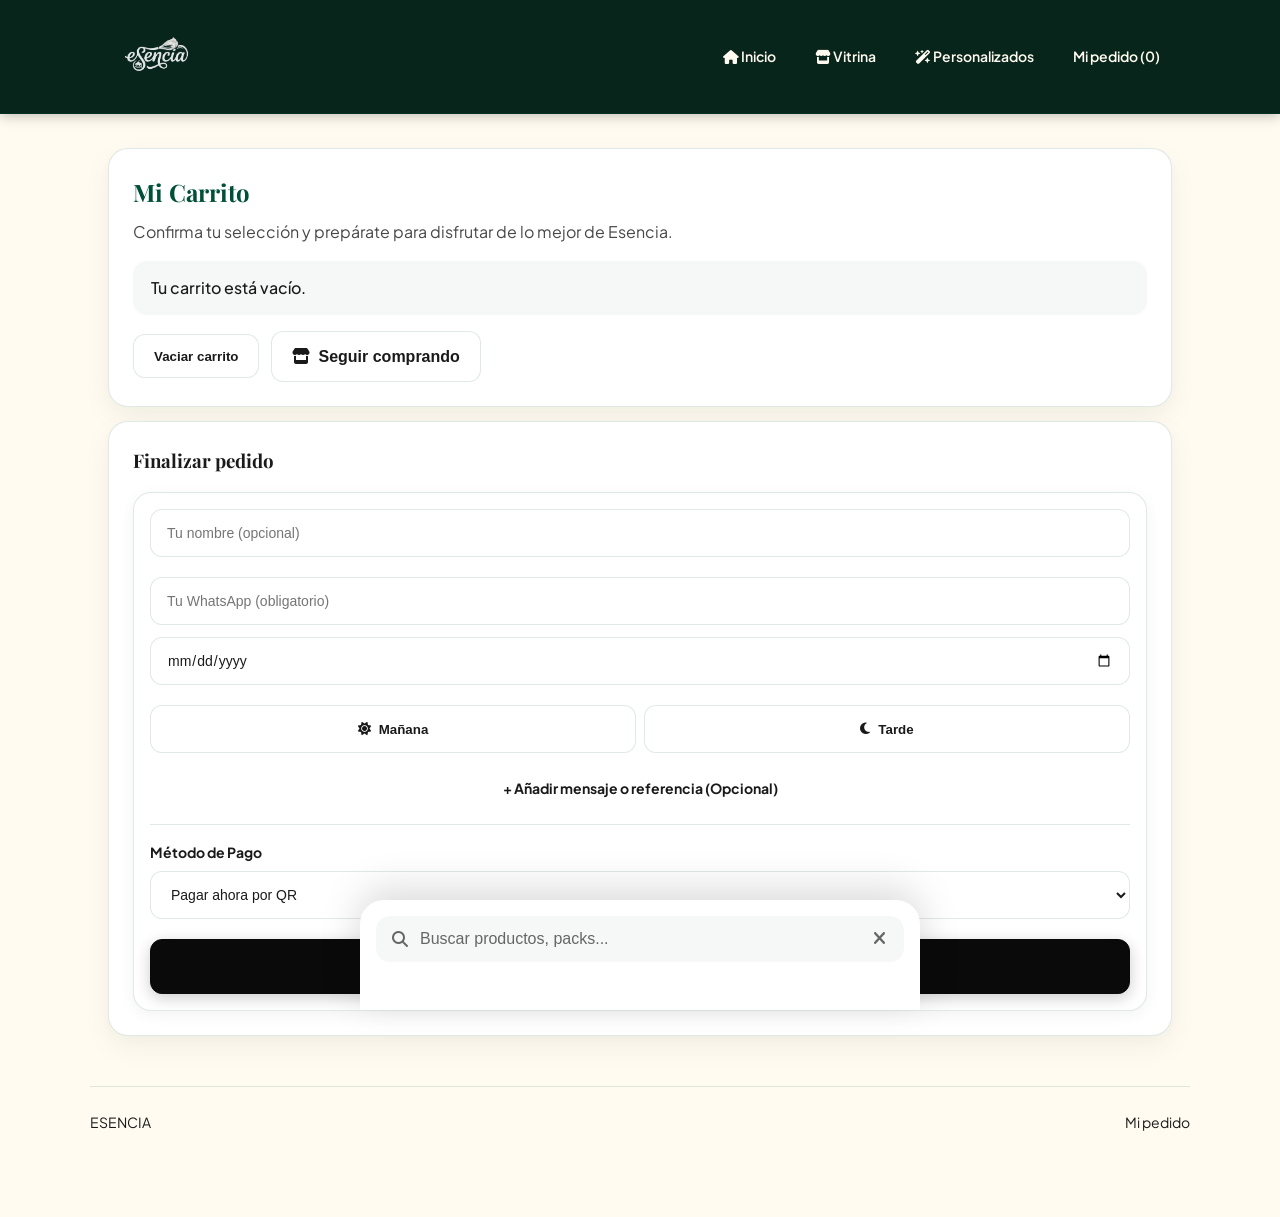
==== commit 18c82657: "cambios de detalles" ====
--- a/public/cart.html
+++ b/public/cart.html
@@ -8,6 +8,9 @@
   <link rel="stylesheet" href="./css/app.css" />
   <link rel="stylesheet" href="./css/tienda.css" />
   <link rel="stylesheet" href="https://cdnjs.cloudflare.com/ajax/libs/font-awesome/6.4.0/css/all.min.css">
+    <link rel="manifest" href="./manifest.json">
+    <meta name="theme-color" content="#004f39">
+    <link rel="apple-touch-icon" href="./img/icon-192.png">
 </head>
 
 <body>
@@ -88,8 +91,8 @@
         <div style="margin-top:16px; padding-top:16px; border-top:1px solid var(--line);">
           <label style="font-size:14px;font-weight:bold;display:block;margin-bottom:8px">Método de Pago</label>
           <select id="paymentMethod" class="select" style="width:100%">
-            <option value="QR">Pagar ahora por QR (Descuenta stock inmediatamente)</option>
-            <option value="TIENDA">Pagar al retirar en tienda (Reserva por 4 horas)</option>
+            <option value="QR">Pagar ahora por QR </option>
+            <option value="TIENDA">reservar(6 horas)</option>
           </select>
         </div>
 
@@ -313,6 +316,15 @@
       if (e.target === document.getElementById('buscadorFondo')) cerrarBuscador();
     });
   </script>
+    <script>
+        if ('serviceWorker' in navigator) {
+            window.addEventListener('load', () => {
+                navigator.serviceWorker.register('./sw.js').catch(err => {
+                    console.error('SW registration failed: ', err);
+                });
+            });
+        }
+    </script>
 </body>
 
 </html>
--- a/public/css/tienda.css
+++ b/public/css/tienda.css
@@ -22,7 +22,7 @@
 }
 
 .logo-img {
-  height: 52px;
+  height: 65px;
   width: auto;
   object-fit: contain;
   transition: transform 0.3s ease;
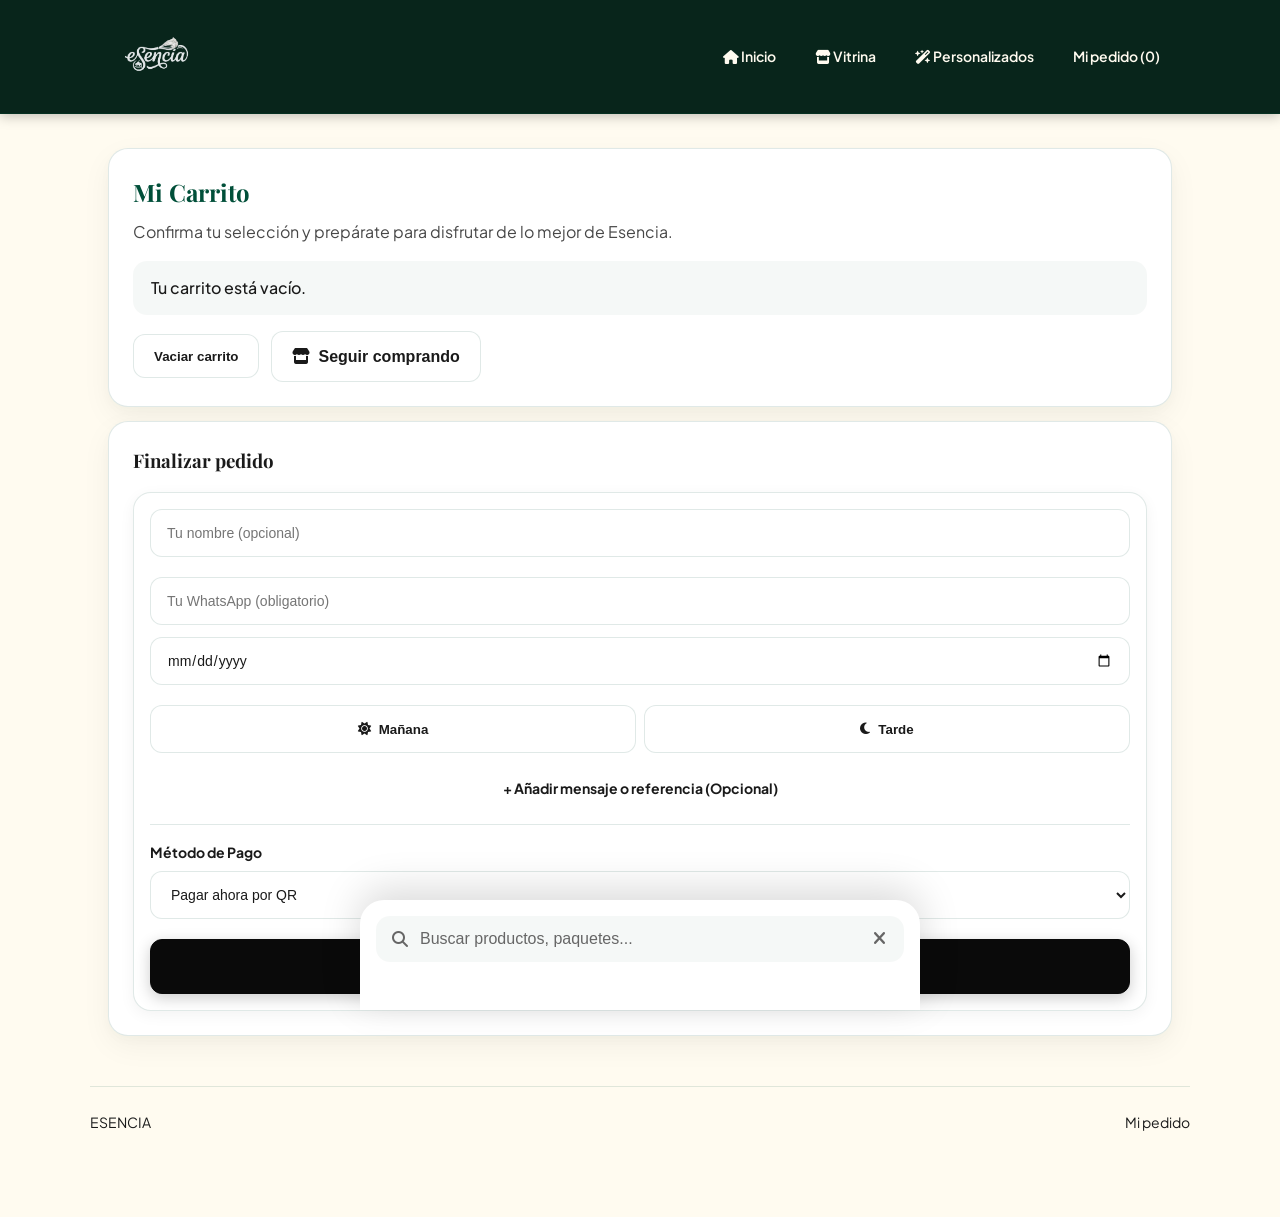
==== commit bac3adb5: "sin archivos" ====
--- a/public/cart.html
+++ b/public/cart.html
@@ -142,7 +142,7 @@
     <div class="buscador-panel">
       <div class="buscador-barra">
         <i class="fas fa-magnifying-glass buscador-icono"></i>
-        <input type="search" id="buscadorInput" class="buscador-input" placeholder="Buscar productos, packs..." autocomplete="off">
+        <input type="search" id="buscadorInput" class="buscador-input" placeholder="Buscar productos, paquetes..." autocomplete="off">
         <button class="buscador-cerrar" id="buscadorCerrar"><i class="fas fa-times"></i></button>
       </div>
       <div id="buscadorResultados" class="buscador-resultados"></div>
@@ -211,7 +211,7 @@
       document.getElementById('modalImg').innerHTML = p.image_url
         ? `<img src="${p.image_url}" alt="${p.name}">`
         : `<div class="modal-img-placeholder"><i class="fas fa-cake-candles"></i></div>`;
-      let tipo = p.type === 'EXPRESS' ? 'RÁPIDO' : p.type === 'CUSTOM' ? 'PERSONALIZADO' : 'PACK';
+      let tipo = p.type === 'EXPRESS' ? 'RÁPIDO' : p.type === 'CUSTOM' ? 'PERSONALIZADO' : 'PAQUETE';
       let disponible = p.availability === 'OUT' ? 'AGOTADO' : 'DISPONIBLE';
       document.getElementById('modalEtiqueta').textContent = `${tipo} • ${disponible}`;
       document.getElementById('modalTitulo').textContent = p.name;
@@ -261,7 +261,7 @@
     async function obtenerProductos() {
       if (_todosProductos) return _todosProductos;
       try {
-        const res = await fetch('/sweetpath/api/products_list.php?limit=200');
+        const res = await fetch('/api/products_list.php?limit=200');
         const data = await res.json();
         _todosProductos = window._todosProductos = data.products || [];
       } catch { _todosProductos = window._todosProductos = []; }
@@ -294,7 +294,7 @@
         const imgHtml = p.image_url
           ? `<img src="${p.image_url}" class="resultado-img" alt="">`
           : `<div class="resultado-img" style="display:flex;align-items:center;justify-content:center;font-size:1.4rem;color:var(--linea)"><i class="fas fa-cake-candles"></i></div>`;
-        const tipo = p.type === 'EXPRESS' ? 'Rápido' : p.type === 'CUSTOM' ? 'Personalizado' : 'Pack';
+        const tipo = p.type === 'EXPRESS' ? 'Rápido' : p.type === 'CUSTOM' ? 'Personalizado' : 'Paquete';
         const precio = p.price_bs ? `Bs ${p.price_bs}` : 'Cotizar por WA';
         const dest = `./products.html?q=${encodeURIComponent(p.name)}`;
         return `<a class="resultado-item" href="${dest}" onclick="cerrarBuscador()">
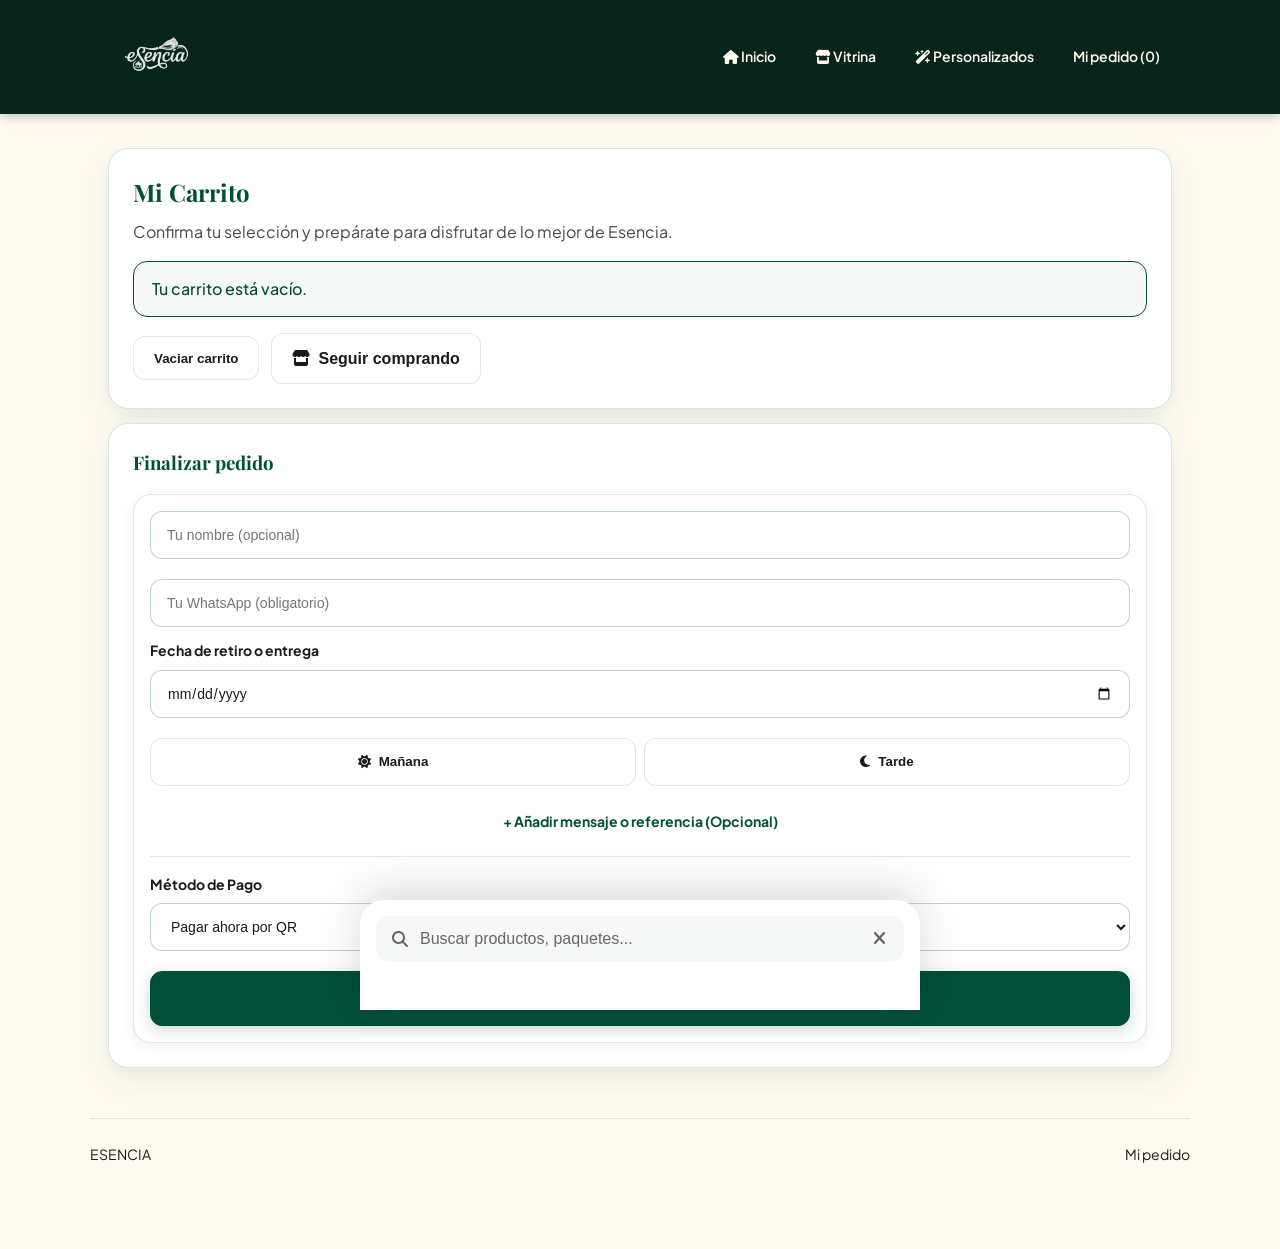
==== commit 1ee558f7: "coreccion de bugs" ====
--- a/public/cart.html
+++ b/public/cart.html
@@ -8,7 +8,7 @@
   <link rel="stylesheet" href="./css/app.css" />
   <link rel="stylesheet" href="./css/tienda.css" />
   <link rel="stylesheet" href="https://cdnjs.cloudflare.com/ajax/libs/font-awesome/6.4.0/css/all.min.css">
-    <link rel="manifest" href="./manifest.json">
+    <link rel="manifest" href="./manifest.json" crossorigin="use-credentials">
     <meta name="theme-color" content="#004f39">
     <link rel="apple-touch-icon" href="./img/icon-192.png">
 </head>
@@ -66,6 +66,7 @@
         </div>
 
         <div class="row" style="margin-top:12px">
+          <label style="font-size:14px;font-weight:bold;display:block;width:100%;margin-bottom:-4px">Fecha de retiro o entrega</label>
           <input id="date" class="input" type="date" title="¿Cuándo vas a retirar?" style="flex:1;min-width:100%">
           <div class="time-selector" title="Elige horario de retiro"
             style="display:flex;gap:8px;flex:1;min-width:100%;margin-top:8px">
@@ -168,7 +169,7 @@
     </div>
   </div>
 
-  <a href="./cart.html" id="floatingCart" class="floating-cart" style="display:none;">
+  <a href="./cart.html" id="floatingCart" class="floating-cart" style="display:none; bottom: 105px; z-index: 10001;">
     <i class="fas fa-shopping-basket"></i>
     <div id="floatingCartBadge" class="floating-cart-badge">0</div>
   </a>
--- a/public/css/app.css
+++ b/public/css/app.css
@@ -19,6 +19,8 @@
   --text: var(--texto);
   --card: var(--tarjeta);
   --line: var(--linea);
+  --primary: var(--primario);
+  --danger: var(--peligro);
 }
 
 * {
@@ -304,24 +306,29 @@
 }
 
 .btn.whatsapp {
-  background-color: var(--negro);
+  background-color: var(--primary);
   color: #ffffff !important;
-  border-color: var(--negro);
+  border-color: var(--primary);
   font-size: 16px;
   padding: 16px;
-  box-shadow: 0 4px 15px rgba(0, 0, 0, 0.2);
+  box-shadow: 0 4px 15px rgba(0, 79, 57, 0.2);
   font-weight: 700;
 }
 
 .btn.whatsapp:hover {
-  background-color: #20bd5a;
+  background-color: #003d2c;
   transform: translateY(-2px);
-  box-shadow: 0 6px 16px rgba(37, 211, 102, 0.4);
+  box-shadow: 0 6px 16px rgba(0, 79, 57, 0.3);
 }
 
 .btn.danger {
-  border-color: rgba(255, 90, 106, .45);
-  color: #ffd7dc;
+  border-color: #d63031;
+  color: #d63031;
+  background: transparent;
+}
+
+.btn.danger:hover {
+  background: rgba(214, 48, 49, 0.08);
 }
 
 /* --- 5. ESTRUCTURA Y PANELES --- */
@@ -347,10 +354,10 @@
 
 .panel {
   background: var(--card);
-  border: 1px solid var(--line);
+  border: 1px solid rgba(0, 79, 57, 0.15);
   border-radius: 20px;
   padding: 24px;
-  box-shadow: 0 10px 30px var(--negro-suave), 0 4px 12px rgba(0, 79, 57, 0.02);
+  box-shadow: 0 12px 35px rgba(0, 79, 57, 0.08), 0 4px 12px rgba(0, 79, 57, 0.03);
 }
 
 .hTitle {
@@ -405,7 +412,7 @@
 .card:hover {
   transform: translateY(-4px);
   border-color: rgba(0, 79, 57, 0.3);
-  box-shadow: 0 18px 40px rgba(0, 79, 57, 0.08);
+  box-shadow: 0 18px 40px rgba(0, 79, 57, 0.12);
 }
 
 .cardImg {
@@ -510,7 +517,7 @@
 .select {
   padding: 12px 16px;
   border-radius: 12px;
-  border: 1px solid var(--line);
+  border: 1px solid rgba(0, 79, 57, 0.25);
   background: var(--card);
   color: var(--text);
   min-width: 0;
@@ -537,7 +544,7 @@
 .select:focus {
   outline: none;
   border-color: var(--primary);
-  box-shadow: 0 0 0 3px rgba(0, 79, 57, 0.1);
+  box-shadow: 0 0 0 3px rgba(0, 79, 57, 0.15);
 }
 
 .time-selector {
--- a/public/css/tienda.css
+++ b/public/css/tienda.css
@@ -1143,11 +1143,12 @@
   scroll-snap-type: x mandatory;
 }
 .testimonio-card {
-  min-width: 280px;
-  background: #fff;
-  padding: 30px;
-  border-radius: 24px;
-  box-shadow: 0 10px 30px rgba(0,0,0,0.05);
+  min-width: 260px;
+  background: #fffaca;
+  padding: 24px;
+  border-radius: 20px;
+  box-shadow: 0 8px 25px rgba(0, 79, 57, 0.06);
+  border: 1px solid rgba(0, 79, 57, 0.1);
   scroll-snap-align: center;
 }
 .testimonio-stars { color: #f1c40f; margin-bottom: 15px; font-size: 14px; }
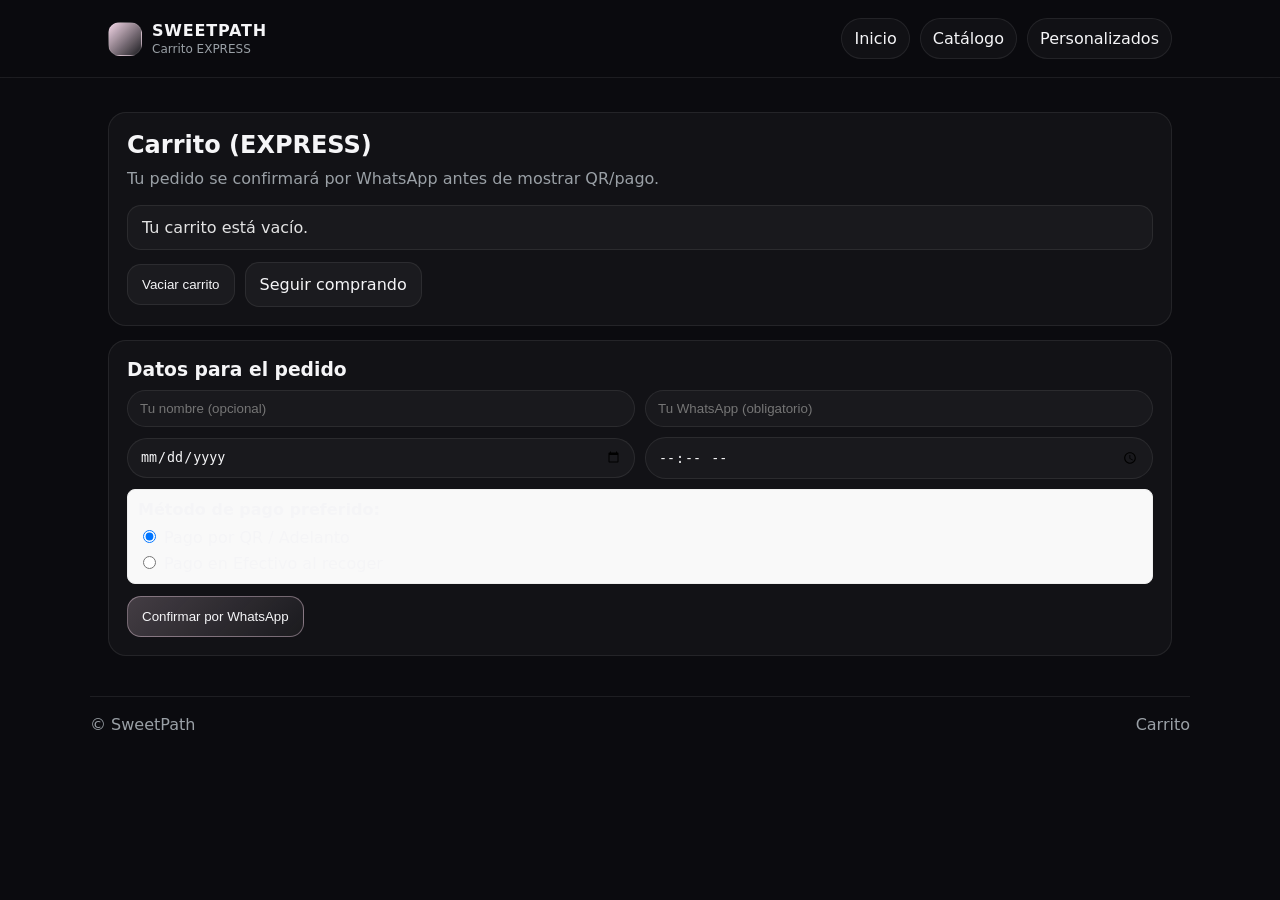
==== commit 98319219: "Respaldo de cambios locales sin subir (base antigua)" ====
--- a/public/cart.html
+++ b/public/cart.html
@@ -1,331 +1,83 @@
-<!doctype html>
-<html lang="es">
-
-<head>
-  <meta charset="utf-8" />
-  <meta name="viewport" content="width=device-width,initial-scale=1" />
-  <title>ESENCIA — Mi pedido</title>
-  <link rel="stylesheet" href="./css/app.css" />
-  <link rel="stylesheet" href="./css/tienda.css" />
-  <link rel="stylesheet" href="https://cdnjs.cloudflare.com/ajax/libs/font-awesome/6.4.0/css/all.min.css">
-    <link rel="manifest" href="./manifest.json" crossorigin="use-credentials">
-    <meta name="theme-color" content="#004f39">
-    <link rel="apple-touch-icon" href="./img/icon-192.png">
-</head>
-
-<body>
-  <!-- OVERLAY MENU -->
-  <div class="capa-menu" id="capaMenu"></div>
-
-  <!-- HEADER -->
-  <header class="navegacion">
-    <div class="container barra-nav">
-      <a href="./index.html" class="logo-link" title="Ir al inicio">
-        <img src="./img/logo_white.png" alt="ESENCIA" class="logo-img">
-      </a>
-      <button class="boton-menu" id="menuToggle" aria-label="Abrir menú">
-        <i class="fas fa-bars" id="menuIcon"></i>
-      </button>
-      <nav class="enlaces-nav" id="mainNav">
-        <a class="item-nav" href="./index.html"><i class="fas fa-house"></i> Inicio</a>
-        <a class="item-nav" href="./products.html"><i class="fas fa-store"></i> Vitrina</a>
-        <a class="item-nav" href="./custom.html"><i class="fas fa-wand-magic-sparkles"></i> Personalizados</a>
-        <a class="item-nav" href="./cart.html" id="cartBadge"><i class="fas fa-basket-shopping"></i> Pedido</a>
-      </nav>
-    </div>
-  </header>
-
-  <main class="container" style="margin-top:16px">
-    <div class="panel">
-      <h2 style="margin:0; font-family:'Playfair Display', serif; color:var(--primario);">Mi Carrito</h2>
-      <p class="hSub" style="margin-top:8px; color:var(--texto); opacity:0.8;">
-        Confirma tu selección y prepárate para disfrutar de lo mejor de Esencia.
-      </p>
-
-      <div id="cartBox" class="notice">Cargando…</div>
-
-      <div id="cartTotalContainer"
-        style="display:none; text-align:right; font-size:1.2rem; font-weight:bold; margin-top:15px; padding-top:15px; border-top:2px solid var(--line);">
-        Total Estimado: Bs <span id="cartTotalText">0.00</span>
-      </div>
-
-      <div class="row" style="margin-top:12px">
-        <button class="btn" id="btnClear">Vaciar carrito</button>
-        <a class="btn" href="./products.html"><i class="fas fa-store"></i> Seguir comprando</a>
-      </div>
-    </div>
-
-    <div class="panel" style="margin-top:14px">
-      <h3 style="margin:0 0 16px 0">Finalizar pedido</h3>
-
-      <div class="card" style="padding:16px;">
-        <div class="row" style="margin-top:0">
-          <input id="name" class="input" style="flex:1;min-width:100%" placeholder="Tu nombre (opcional)">
-          <input id="phone" class="input" style="flex:1;min-width:100%;margin-top:8px"
-            placeholder="Tu WhatsApp (obligatorio)">
-        </div>
-
-        <div class="row" style="margin-top:12px">
-          <label style="font-size:14px;font-weight:bold;display:block;width:100%;margin-bottom:-4px">Fecha de retiro o entrega</label>
-          <input id="date" class="input" type="date" title="¿Cuándo vas a retirar?" style="flex:1;min-width:100%">
-          <div class="time-selector" title="Elige horario de retiro"
-            style="display:flex;gap:8px;flex:1;min-width:100%;margin-top:8px">
-            <button type="button" class="btn time-pill" data-val="Mañana (10:00 - 13:00)" style="flex:1">
-              <i class="fas fa-sun"></i> Mañana
-            </button>
-            <button type="button" class="btn time-pill" data-val="Tarde (14:00 - 19:00)" style="flex:1">
-              <i class="fas fa-moon"></i> Tarde
-            </button>
-            <input type="hidden" id="time" value="">
-          </div>
-        </div>
-
-        <div style="margin-top:16px">
-          <a href="#" id="toggleMessage"
-            style="color:var(--primary);text-decoration:none;font-weight:bold;font-size:14px;display:block;text-align:center;padding:8px;background:var(--soft);border-radius:8px;">+
-            Añadir mensaje o
-            referencia (Opcional)</a>
-          <textarea id="customerNote" class="input" placeholder="Ej: Es para regalo, poner nombre en la caja..."
-            style="display:none;width:100%;margin-top:10px;min-height:70px;"></textarea>
-        </div>
-
-        <div style="margin-top:16px; padding-top:16px; border-top:1px solid var(--line);">
-          <label style="font-size:14px;font-weight:bold;display:block;margin-bottom:8px">Método de Pago</label>
-          <select id="paymentMethod" class="select" style="width:100%">
-            <option value="QR">Pagar ahora por QR </option>
-            <option value="TIENDA">reservar(6 horas)</option>
-          </select>
-        </div>
-
-        <div class="row" style="margin-top:20px">
-          <button class="btn whatsapp" id="btnConfirm" style="width:100%;">
-            <i class="fab fa-whatsapp" style="font-size: 1.3em;"></i> ENVIAR PEDIDO
-          </button>
-          <div id="msg" class="notice" style="display:none;width:100%"></div>
-        </div>
-      </div>
-    </div>
-  </main>
-
-  <footer class="container footer" style="margin-bottom:60px">
-    <div style="display:flex;justify-content:space-between;gap:12px;flex-wrap:wrap">
-      <div>ESENCIA</div>
-      <div>Mi pedido</div>
-    </div>
-  </footer>
-
-  <!-- BARRA DE NAVEGACIÓN INFERIOR -->
-  <nav class="barra-inferior" id="barraInferior">
-    <a href="./index.html" class="item-inferior" id="nav-inicio">
-      <i class="fas fa-house"></i>
-      <span>Inicio</span>
-    </a>
-    <a href="./products.html" class="item-inferior" id="nav-vitrina">
-      <i class="fas fa-store"></i>
-      <span>Vitrina</span>
-    </a>
-    <button class="item-inferior" id="nav-buscar" onclick="abrirBuscador()" style="background:none;border:none;cursor:pointer;">
-      <i class="fas fa-magnifying-glass"></i>
-      <span>Buscar</span>
-    </button>
-    <a href="./custom.html" class="item-inferior" id="nav-custom">
-      <i class="fas fa-wand-magic-sparkles"></i>
-      <span>Custom</span>
-    </a>
-    <a href="./perfil.html" class="item-inferior" id="nav-perfil">
-      <i class="fas fa-user"></i>
-      <span>Perfil</span>
-    </a>
-  </nav>
-
-  <!-- BUSCADOR GLOBAL (OVERLAY) -->
-  <div class="buscador-fondo" id="buscadorFondo">
-    <div class="buscador-panel">
-      <div class="buscador-barra">
-        <i class="fas fa-magnifying-glass buscador-icono"></i>
-        <input type="search" id="buscadorInput" class="buscador-input" placeholder="Buscar productos, paquetes..." autocomplete="off">
-        <button class="buscador-cerrar" id="buscadorCerrar"><i class="fas fa-times"></i></button>
-      </div>
-      <div id="buscadorResultados" class="buscador-resultados"></div>
-    </div>
-  </div>
-
-  <!-- MODAL DE PRODUCTO -->
-  <div class="modal-fondo" id="modalFondo">
-    <div class="modal-tarjeta" id="modalTarjeta">
-      <span class="modal-handle"></span>
-      <button class="modal-cerrar" id="modalCerrar"><i class="fas fa-times"></i></button>
-      <div class="modal-img" id="modalImg"></div>
-      <div class="modal-cuerpo">
-        <div class="modal-etiqueta" id="modalEtiqueta"></div>
-        <h3 class="modal-titulo" id="modalTitulo"></h3>
-        <p class="modal-desc" id="modalDesc"></p>
-        <div class="modal-detalles" id="modalDetalles" style="display:none;"></div>
-        <div class="modal-precio-fila">
-          <div class="modal-precio" id="modalPrecio"></div>
-          <div id="modalAccion"></div>
-        </div>
-      </div>
-    </div>
-  </div>
-
-  <a href="./cart.html" id="floatingCart" class="floating-cart" style="display:none; bottom: 105px; z-index: 10001;">
-    <i class="fas fa-shopping-basket"></i>
-    <div id="floatingCartBadge" class="floating-cart-badge">0</div>
-  </a>
-
-  <script type="module" src="./js/cart.js"></script>
-  <script type="module">
-    import { bindCartBadge } from "./js/ui.js";
-    bindCartBadge("cartBadge");
-  </script>
-  <script>
-    // Session check & inject user avatar in nav
-    async function verificarSesion() {
-      const res = await fetch('../api/get_session.php');
-      const user = await res.json();
-      const nav = document.getElementById('mainNav');
-      const path = window.location.pathname;
-      const paginasPrivadas = ['cart.html', 'custom.html', 'mis-pedidos.html', 'perfil.html'];
-      if (!user.logged && paginasPrivadas.some(p => path.includes(p))) {
-        window.location.href = './login.html';
-        return;
-      }
-      if (user.logged) {
-        nav.innerHTML += `<a href="./perfil.html" class="nav-item" style="display:flex;align-items:center;gap:8px;background:rgba(255,250,202,0.15);border-radius:20px;padding:5px 15px;">
-          <img src="${user.avatar}" onerror="this.style.display='none'" style="width:28px;height:28px;border-radius:50%;border:2px solid #fffaca;object-fit:cover;">
-          <span>${user.name.split(' ')[0]}</span></a>`;
-      } else {
-        nav.innerHTML += `<a class="nav-item" href="./login.html" style="background:#fffaca;color:#004f39;border-radius:20px;padding:8px 20px;"><i class="fas fa-user"></i> Entrar</a>`;
-      }
-
-      const ui = await import('./js/ui.js');
-      ui.initializeNav();
-    }
-    verificarSesion();
-  </script>
-  <script src="./js/menu.js"></script>
-  <script>
-
-    // ── Global Search & Modals
-    window.abrirModalProducto = function(p) {
-      document.getElementById('modalImg').innerHTML = p.image_url
-        ? `<img src="${p.image_url}" alt="${p.name}">`
-        : `<div class="modal-img-placeholder"><i class="fas fa-cake-candles"></i></div>`;
-      let tipo = p.type === 'EXPRESS' ? 'RÁPIDO' : p.type === 'CUSTOM' ? 'PERSONALIZADO' : 'PAQUETE';
-      let disponible = p.availability === 'OUT' ? 'AGOTADO' : 'DISPONIBLE';
-      document.getElementById('modalEtiqueta').textContent = `${tipo} • ${disponible}`;
-      document.getElementById('modalTitulo').textContent = p.name;
-      document.getElementById('modalDesc').textContent = p.description || 'Elaborado con ingredientes artesanales seleccionados.';
-      
-      const divDetalles = document.getElementById('modalDetalles');
-      if (divDetalles) divDetalles.innerHTML = '';
-
-      document.getElementById('modalPrecio').innerHTML = p.price_bs
-        ? `<strong>Bs ${p.price_bs}</strong><small>referencial</small>`
-        : `<strong>A confirmar</strong><small>por WhatsApp</small>`;
-      const canAdd = (p.type === 'EXPRESS' || p.type === 'PACK') && p.availability !== 'OUT';
-      document.getElementById('modalAccion').innerHTML = canAdd
-        ? `<button class="boton primario" onclick="window.agregarDesdeModal(${p.id})"><i class="fas fa-cart-plus"></i> Agregar</button>`
-        : p.type !== 'EXPRESS'
-          ? `<a class="boton primario" href="./custom.html?type=${p.type}"><i class="fas fa-paper-plane"></i> Solicitar</a>`
-          : `<button class="boton" disabled>Agotado</button>`;
-      document.getElementById('modalFondo').classList.add('activo');
-      document.body.style.overflow = 'hidden';
-    };
-
-    document.getElementById('modalCerrar').addEventListener('click', () => {
-      document.getElementById('modalFondo').classList.remove('activo');
-      document.body.style.overflow = '';
-    });
-    document.getElementById('modalFondo').addEventListener('click', (e) => {
-      if (e.target === document.getElementById('modalFondo')) {
-        document.getElementById('modalFondo').classList.remove('activo');
-        document.body.style.overflow = '';
-      }
-    });
-
-    // Delegar global helper para modal (como no hay productos listados localmente, importamos cart-manager)
-    window.agregarDesdeModal = async (id) => {
-      if (!window._todosProductos) return;
-      const p = window._todosProductos.find((x) => x.id === id);
-      if (p) {
-        const { addToCart } = await import('./js/cart-manager.js');
-        addToCart(p);
-        document.getElementById('modalFondo')?.classList.remove('activo');
-        document.body.style.overflow = '';
-        setTimeout(() => location.reload(), 300); // Reload cart view
-      }
-    };
-
-    let _todosProductos = null;
-    async function obtenerProductos() {
-      if (_todosProductos) return _todosProductos;
-      try {
-        const res = await fetch('/api/products_list.php?limit=200');
-        const data = await res.json();
-        _todosProductos = window._todosProductos = data.products || [];
-      } catch { _todosProductos = window._todosProductos = []; }
-      return _todosProductos;
-    }
-
-    window.abrirBuscador = async function() {
-      document.getElementById('buscadorFondo').classList.add('activo');
-      document.body.style.overflow = 'hidden';
-      setTimeout(() => document.getElementById('buscadorInput').focus(), 300);
-      await obtenerProductos();
-      mostrarResultados('');
-    };
-
-    window.cerrarBuscador = function() {
-      document.getElementById('buscadorFondo').classList.remove('activo');
-      document.body.style.overflow = '';
-    }
-
-    function mostrarResultados(q) {
-      const lista = (_todosProductos || []).filter(p =>
-        !q || p.name.toLowerCase().includes(q.toLowerCase()) || (p.description || '').toLowerCase().includes(q.toLowerCase())
-      ).slice(0, 8);
-      const cont = document.getElementById('buscadorResultados');
-      if (!lista.length) {
-        cont.innerHTML = `<div class="buscador-vacio"><i class="fas fa-search" style="font-size:2rem;opacity:0.3;display:block;margin-bottom:8px;"></i>Sin resultados para "${q}"</div>`;
-        return;
-      }
-      cont.innerHTML = lista.map(p => {
-        const imgHtml = p.image_url
-          ? `<img src="${p.image_url}" class="resultado-img" alt="">`
-          : `<div class="resultado-img" style="display:flex;align-items:center;justify-content:center;font-size:1.4rem;color:var(--linea)"><i class="fas fa-cake-candles"></i></div>`;
-        const tipo = p.type === 'EXPRESS' ? 'Rápido' : p.type === 'CUSTOM' ? 'Personalizado' : 'Paquete';
-        const precio = p.price_bs ? `Bs ${p.price_bs}` : 'Cotizar por WA';
-        const dest = `./products.html?q=${encodeURIComponent(p.name)}`;
-        return `<a class="resultado-item" href="${dest}" onclick="cerrarBuscador()">
-          ${imgHtml}
-          <div class="resultado-info">
-            <div class="resultado-titulo">${p.name}</div>
-            <div class="resultado-sub">${tipo} &bull; ${precio}</div>
-          </div>
-          <i class="fas fa-chevron-right" style="color:var(--linea);font-size:13px;"></i>
-        </a>`;
-      }).join('');
-    }
-
-    document.getElementById('buscadorInput').addEventListener('input', (e) => {
-      mostrarResultados(e.target.value.trim());
-    });
-    document.getElementById('buscadorCerrar').addEventListener('click', cerrarBuscador);
-    document.getElementById('buscadorFondo').addEventListener('click', (e) => {
-      if (e.target === document.getElementById('buscadorFondo')) cerrarBuscador();
-    });
-  </script>
-    <script>
-        if ('serviceWorker' in navigator) {
-            window.addEventListener('load', () => {
-                navigator.serviceWorker.register('./sw.js').catch(err => {
-                    console.error('SW registration failed: ', err);
-                });
-            });
-        }
-    </script>
-</body>
-
+<!doctype html>
+<html lang="es">
+<head>
+  <meta charset="utf-8" />
+  <meta name="viewport" content="width=device-width,initial-scale=1" />
+  <title>SweetPath — Carrito</title>
+  <link rel="stylesheet" href="./css/app.css" />
+</head>
+<body>
+
+<header class="nav">
+  <div class="container navbar">
+    <div class="brand">
+      <div class="logo"></div>
+      <div>
+        <h1>SWEETPATH</h1>
+        <small>Carrito EXPRESS</small>
+      </div>
+    </div>
+    <nav class="navlinks">
+      <a class="pill" href="./index.html">Inicio</a>
+      <a class="pill" href="./products.html">Catálogo</a>
+      <a class="pill" href="./custom.html">Personalizados</a>
+    </nav>
+  </div>
+</header>
+
+<main class="container" style="margin-top:16px">
+  <div class="panel">
+    <h2 style="margin:0">Carrito (EXPRESS)</h2>
+    <p class="hSub" style="margin-top:8px">
+      Tu pedido se confirmará por WhatsApp antes de mostrar QR/pago.
+    </p>
+
+    <div id="cartBox" class="notice">Cargando…</div>
+
+    <div class="row" style="margin-top:12px">
+      <button class="btn" id="btnClear">Vaciar carrito</button>
+      <a class="btn" href="./products.html">Seguir comprando</a>
+    </div>
+  </div>
+
+  <div class="panel" style="margin-top:14px">
+    <h3 style="margin:0">Datos para el pedido</h3>
+    <div class="row" style="margin-top:10px">
+      <input id="name" class="pill" style="flex:1;min-width:220px" placeholder="Tu nombre (opcional)">
+      <input id="phone" class="pill" style="flex:1;min-width:220px" placeholder="Tu WhatsApp (obligatorio)">
+    </div>
+    <div class="row" style="margin-top:10px">
+      <input id="date" class="pill" type="date" style="flex:1;min-width:220px">
+      <input id="time" class="pill" type="time" style="flex:1;min-width:220px">
+    </div>
+
+    <div style="margin-top:10px; margin-bottom:12px; padding:10px; background:#f9f9f9; border-radius:8px; border:1px solid #eee;">
+      <p style="margin-top:0; margin-bottom:8px; font-weight:bold;">Método de pago preferido:</p>
+      <label style="display:block; margin-bottom:6px; cursor:pointer;">
+        <input type="radio" name="payMethod" value="qr" checked> Pago por QR / Adelanto
+      </label>
+      <label id="labelEfectivo" style="display:block; cursor:pointer; transition: opacity 0.3s;">
+        <input type="radio" name="payMethod" id="radioEfectivo" value="efectivo"> Pago en Efectivo al recoger
+      </label>
+      <div id="efectivoMsg" style="color:#b00020; font-size:0.85em; display:none; margin-top:6px;">
+        * Por el monto del pedido, se requiere pago por QR.
+      </div>
+    </div>
+
+    <div class="row" style="margin-top:12px">
+      <button class="btn primary" id="btnConfirm">Confirmar por WhatsApp</button>
+      <div id="msg" class="notice" style="display:none"></div>
+    </div>
+  </div>
+</main>
+
+<footer class="container footer">
+  <div style="display:flex;justify-content:space-between;gap:12px;flex-wrap:wrap">
+    <div>© SweetPath</div>
+    <div>Carrito</div>
+  </div>
+</footer>
+
+<script type="module" src="./js/cart.js"></script>
+</body>
 </html>
--- a/public/css/app.css
+++ b/public/css/app.css
@@ -1,732 +1,206 @@
-/* --- 1. IMPORTACIÓN DE TIPOGRAFÍAS --- */
-@import url('https://fonts.googleapis.com/css2?family=Plus+Jakarta+Sans:wght@400;500;600;700&family=Playfair+Display:ital,wght@0,600;0,700;1,600&display=swap');
-
-/* --- 2. PALETA DE COLORES Y VARIABLES --- */
-:root {
-  --fondo: #fffbf0; /* CREMA SUAVE - Fondo general */
-  --tarjeta: #ffffff; /* BLANCO PURO - Tarjetas y paneles */
-  --texto: #1a1a1a; /* GRIS MUY OSCURO - Textos legibles */
-  --primario: #004f39; /* VERDE OSCURO - Acentos y botones */
-  --negro: #0a0a0a; /* NEGRO DE MARCA - Detalles premium */
-  --atenuado: #666666; /* GRIS MEDIO - Textos secundarios */
-  --linea: rgba(0, 79, 57, 0.12); /* Líneas teñidas de verde sutil */
-  --suave: rgba(0, 79, 57, 0.04); /* Fondos hover suaves */
-  --negro-suave: rgba(0, 0, 0, 0.05); /* Sombras y jaspeados */
-  --peligro: #e84118;
-  
-  /* Aliases for better compatibility */
-  --bg: var(--fondo);
-  --text: var(--texto);
-  --card: var(--tarjeta);
-  --line: var(--linea);
-  --primary: var(--primario);
-  --danger: var(--peligro);
-}
-
-* {
-  box-sizing: border-box;
-}
-
-html,
-body {
-  margin: 0;
-  padding: 0;
-  background: var(--bg);
-  background-color: var(--bg); /* explicit for some browsers */
-  color: var(--text);
-  font-family: 'Plus Jakarta Sans', system-ui, -apple-system, sans-serif;
-  line-height: 1.6;
-  overflow-x: hidden;
-  position: relative;
-}
-
-h1,
-h2,
-h3,
-h4,
-.hTitle,
-.bandTitle h3 {
-  font-family: 'Playfair Display', serif;
-  color: var(--primary);
-  font-weight: 700;
-}
-
-a {
-  color: inherit;
-  text-decoration: none;
-}
-
-.container {
-  max-width: 1100px;
-  margin: 0 auto;
-  padding: 18px;
-}
-
-/* --- 3. BARRA DE NAVEGACIÓN Y LOGO (NUEVO DISEÑO LIMPIO) --- */
-.nav {
-  background-color: rgba(0, 79, 57, 0.96);
+:root{
+  --bg:#0b0b0f;
+  --card:#12121a;
+  --muted:#9aa0a6;
+  --text:#f5f5f7;
+  --line:rgba(255,255,255,.08);
+  --soft:rgba(255,255,255,.06);
+  --accent:#f4d7e8; /* pastel rosado suave */
+  --accent2:#d7f4e8; /* menta suave */
+  --danger:#ff5a6a;
+}
+
+*{box-sizing:border-box}
+html,body{margin:0;padding:0;background:var(--bg);color:var(--text);font-family:system-ui,-apple-system,Segoe UI,Roboto,Arial}
+a{color:inherit;text-decoration:none}
+.container{max-width:1100px;margin:0 auto;padding:18px}
+.nav{
+  position:sticky;top:0;z-index:20;
+  background:rgba(11,11,15,.7);
   backdrop-filter: blur(10px);
-  -webkit-backdrop-filter: blur(10px);
-  padding: 2px 0;
-  position: sticky;
-  top: 0;
-  z-index: 20000;
-  /* Z-index menor que el menú lateral */
-  box-shadow: 0 4px 15px rgba(0, 0, 0, 0.2);
-}
-
-
-.navbar {
-  display: flex;
-  justify-content: space-between;
-  align-items: center;
-  gap: 15px;
-  width: 100%;
-}
-
-.logo-link {
-  display: flex;
-  align-items: center;
-  text-decoration: none;
-}
-
-.logo-img {
-  height: 110px;
-  /* Logo más prominente */
-  margin: -5px 0;
-  /* Ayuda a que la barra se vea más delgada */
-  width: auto;
-  object-fit: contain;
-  transition: transform 0.3s ease;
-  content: url('../img/logo_white.png');
-}
-
-.logo-img:hover {
-  transform: scale(1.05);
-}
-
-/* OCULTAMOS EL TEXTO PARA DARLE PROTAGONISMO AL LOGO */
-.brand-text {
-  display: none !important;
-}
-
-.navlinks {
-  display: flex;
-  align-items: center;
-  gap: 15px;
-}
-
-.nav-item {
-  color: var(--bg);
-  text-decoration: none;
-  font-size: 14px;
-  font-weight: 600;
-  padding: 8px 12px;
-  border-radius: 8px;
-  transition: all 0.2s ease;
-}
-
-.nav-item:hover {
-  background-color: rgba(255, 250, 202, 0.15);
-}
-
-.menu-toggle {
-  display: none;
-  background: none;
-  border: none;
-  color: var(--bg);
-  font-size: 1.8rem;
-  cursor: pointer;
-  padding: 5px;
-}
-
-.user-avatar-nav {
-  width: 35px;
-  height: 35px;
-  border-radius: 50%;
-  border: 2px solid var(--bg);
-  object-fit: cover;
-}
-
-.nav-item.active {
-  background-color: rgba(255, 250, 202, 0.2);
-  border-bottom: 2px solid var(--bg);
-  font-weight: 700;
-}
-
-/* --- MODO CELULAR PARA EL MENÚ --- */
-@media (max-width: 800px) {
-  .nav {
-    padding: 1px 0;
-    /* Aún más delgado en móvil */
-    backdrop-filter: none;
-    -webkit-backdrop-filter: none;
-    background-color: rgba(0, 79, 57, 0.98);
-  }
-
-  .logo-img {
-    height: 75px;
-  }
-
-  .menu-toggle {
-    display: block;
-    font-size: 2rem;
-  }
-
-  .navlinks {
-    display: flex;
-    flex-direction: column;
-    position: fixed;
-    top: 0;
-    right: 0;
-    transform: translateX(100%);
-    width: 260px;
-    height: 100vh;
-    background-color: rgba(0, 79, 57, 0.97);
-    backdrop-filter: blur(10px);
-    -webkit-backdrop-filter: blur(10px);
-    padding: 80px 15px 20px 15px;
-    transition: transform 0.4s cubic-bezier(0.4, 0, 0.2, 1);
-    box-shadow: -10px 0 30px rgba(0, 0, 0, 0.2);
-    z-index: 20000;
-    overflow-y: auto;
-    pointer-events: auto;
-  }
-
-  .navlinks.active {
-    transform: translateX(0) !important;
-    display: flex !important;
-  }
-
-  .nav-item {
-    width: 100%;
-    text-align: center;
-    padding: 18px 10px;
-    font-size: 1.1rem;
-    border-bottom: 1px solid rgba(255, 250, 202, 0.08);
-    margin: 0;
-    transition: background 0.2s;
-    display: flex;
-    align-items: center;
-    justify-content: center;
-    gap: 10px;
-    color: #fffaca;
-    -webkit-tap-highlight-color: rgba(255,250,202,0.15);
-  }
-
-  .nav-item:last-child {
-    border-bottom: none;
-  }
-
-  .nav-item:hover {
-    background-color: rgba(255, 250, 202, 0.1);
-  }
-
-  .menu-overlay {
-    display: none;
-    position: fixed;
-    top: 0;
-    left: 0;
-    width: 100%;
-    height: 100%;
-    background: rgba(0, 0, 0, 0.45);
-    z-index: 19999;
-    opacity: 0;
-    transition: opacity 0.3s ease;
-  }
-
-  .menu-overlay.active {
-    display: block;
-    opacity: 1;
-  }
-}
-
-/* Efectos dinámicos en móviles/PC al tocar botones */
-.btn:active, .pill:active, .nav-item:active {
-  transform: scale(0.96) !important;
-  transition: transform 0.1s;
-}
-
-
-/* --- 4. BOTONES Y ENLACES --- */
-.pill {
-  padding: 10px 14px;
-  border-radius: 999px;
-  border: 1px solid rgba(255, 255, 255, 0.3);
-  background: transparent;
-  color: var(--bg);
-  min-height: 44px;
-  display: inline-flex;
-  align-items: center;
-  font-family: 'Montserrat', sans-serif;
-  font-weight: 500;
-  transition: all 0.2s ease;
-}
-
-.pill:hover {
-  background: rgba(255, 255, 255, 0.1);
-}
-
-.pill.primary {
-  background: var(--bg);
-  color: var(--primary) !important;
-  border-color: var(--bg);
-  font-weight: 700;
-}
-
-.btn {
-  border: 1px solid var(--line);
-  background: var(--card);
-  color: var(--text);
-  padding: 12px 20px;
-  border-radius: 12px;
-  cursor: pointer;
-  min-height: 44px;
-  display: inline-flex;
-  align-items: center;
-  justify-content: center;
-  gap: 8px;
-  font-weight: 600;
-  font-family: 'Montserrat', sans-serif;
-  transition: all 0.2s ease;
-}
-
-.btn:hover {
-  background: var(--soft);
-}
-
-.btn.primary {
-  background: var(--primary);
-  color: var(--card) !important;
-  border-color: var(--primary);
-}
-
-.btn.primary:hover {
-  background: #003d2c;
-}
-
-.btn.whatsapp {
-  background-color: var(--primary);
-  color: #ffffff !important;
-  border-color: var(--primary);
-  font-size: 16px;
-  padding: 16px;
-  box-shadow: 0 4px 15px rgba(0, 79, 57, 0.2);
-  font-weight: 700;
-}
-
-.btn.whatsapp:hover {
-  background-color: #003d2c;
-  transform: translateY(-2px);
-  box-shadow: 0 6px 16px rgba(0, 79, 57, 0.3);
-}
-
-.btn.danger {
-  border-color: #d63031;
-  color: #d63031;
-  background: transparent;
-}
-
-.btn.danger:hover {
-  background: rgba(214, 48, 49, 0.08);
-}
-
-/* --- 5. ESTRUCTURA Y PANELES --- */
-.hero {
-  border-bottom: 1px solid var(--line);
+  border-bottom:1px solid var(--line);
+}
+.navbar{display:flex;align-items:center;justify-content:space-between;gap:14px}
+.brand{display:flex;align-items:center;gap:10px}
+.logo{
+  width:34px;height:34px;border-radius:12px;
+  background:linear-gradient(135deg,var(--accent),rgba(255,255,255,.08));
+  border:1px solid var(--line);
+}
+.brand h1{font-size:16px;margin:0;letter-spacing:.8px}
+.brand small{display:block;color:var(--muted);font-size:12px;margin-top:2px}
+.navlinks{display:flex;gap:10px;flex-wrap:wrap;align-items:center}
+.pill{
+  padding:10px 12px;border-radius:999px;
+  border:1px solid var(--line);
+  background:rgba(255,255,255,.03);
+  color:var(--text);
+}
+.pill:hover{border-color:rgba(255,255,255,.18)}
+.pill.primary{
+  background:linear-gradient(135deg, rgba(244,215,232,.18), rgba(255,255,255,.04));
+  border-color:rgba(244,215,232,.35);
+}
+
+.hero{
+  border-bottom:1px solid var(--line);
   background:
-    radial-gradient(1200px 400px at 20% 0%, rgba(0, 79, 57, .08), transparent 60%),
-    radial-gradient(900px 360px at 80% 0%, rgba(0, 79, 57, .04), transparent 60%);
-}
-
-.heroGrid {
-  display: grid;
-  grid-template-columns: 1.3fr .7fr;
-  gap: 18px;
-  align-items: stretch;
-}
-
-@media(max-width:900px) {
-  .heroGrid {
-    grid-template-columns: 1fr;
-  }
-}
-
-.panel {
-  background: var(--card);
-  border: 1px solid rgba(0, 79, 57, 0.15);
-  border-radius: 20px;
-  padding: 24px;
-  box-shadow: 0 12px 35px rgba(0, 79, 57, 0.08), 0 4px 12px rgba(0, 79, 57, 0.03);
-}
-
-.hTitle {
-  font-size: 38px;
-  margin: 0 0 12px 0;
-  letter-spacing: .4px;
-  line-height: 1.2;
-}
-
-.hSub {
-  color: var(--muted);
-  margin: 0 0 16px 0;
-  line-height: 1.6;
-}
-
-.row {
-  display: flex;
-  gap: 12px;
-  flex-wrap: wrap;
-  align-items: center;
-}
-
-/* --- 6. TARJETAS DE PRODUCTO --- */
-.grid {
-  display: grid;
-  grid-template-columns: repeat(3, 1fr);
-  gap: 18px;
-}
-
-@media(max-width:900px) {
-  .grid {
-    grid-template-columns: repeat(2, 1fr);
-  }
-}
-
-@media(max-width:560px) {
-  .grid {
-    grid-template-columns: 1fr;
-  }
-}
-
-.card {
-  background: var(--card);
-  border: 1px solid var(--line);
-  border-radius: 18px;
-  overflow: hidden;
-  box-shadow: 0 4px 15px var(--negro-suave);
-  position: relative;
-  transition: transform .2s ease, border-color .2s ease, box-shadow .2s ease;
-}
-
-.card:hover {
-  transform: translateY(-4px);
-  border-color: rgba(0, 79, 57, 0.3);
-  box-shadow: 0 18px 40px rgba(0, 79, 57, 0.12);
-}
-
-.cardImg {
-  height: 190px;
-  background: var(--soft);
-  border-bottom: 1px solid var(--line);
-  position: relative;
-}
-
-.cardImg img {
-  width: 100%;
-  height: 100%;
-  object-fit: cover;
-  display: block;
-}
-
-.cardBody {
-  padding: 16px;
-}
-
-.cardTitle {
-  margin: 0;
-  font-size: 18px;
-  font-weight: 700;
-  font-family: 'Playfair Display', serif;
-}
-
-.cardDesc {
-  margin: 8px 0 0 0;
-  color: var(--muted);
-  font-size: 14px;
-  line-height: 1.5;
-  min-height: 42px;
-}
-
-.meta {
-  margin-top: 14px;
-  display: flex;
-  justify-content: space-between;
-  align-items: flex-end;
-  gap: 10px;
-}
-
-.price {
-  font-weight: 700;
-  font-size: 16px;
-  color: var(--primary);
-}
-
-.price small {
-  display: block;
-  color: var(--muted);
-  font-weight: 500;
-  font-size: 12px;
-  margin-top: 2px;
-}
-
-/* --- 7. ETIQUETAS (BADGES) --- */
-.badge {
-  position: absolute;
-  top: 12px;
-  left: 12px;
-  padding: 6px 12px;
-  border-radius: 999px;
-  font-size: 12px;
-  letter-spacing: .5px;
-  font-weight: 700;
-  text-transform: uppercase;
-}
-
-.badge.express,
-.badge.pack {
-  background: var(--primary);
-  color: var(--card);
-}
-
-.badge.custom {
-  background: #f1c40f;
-  color: #000;
-}
-
-.badge.low {
-  background: #f39c12;
-  color: #fff;
-}
-
-.badge.out {
-  background: #7f8c8d;
-  color: #fff;
-}
-
-/* --- 8. FORMULARIOS Y FILTROS --- */
-.filters {
-  display: flex;
-  gap: 12px;
-  flex-wrap: wrap;
-  align-items: center;
-  margin-top: 16px;
-}
-
-.input,
-.select {
-  padding: 12px 16px;
-  border-radius: 12px;
-  border: 1px solid rgba(0, 79, 57, 0.25);
-  background: var(--card);
-  color: var(--text);
-  min-width: 0;
-  width: 100%;
-  min-height: 48px;
-  font-family: 'Montserrat', sans-serif;
-  font-size: 14px;
-  transition: border-color 0.2s ease;
-}
-
-@media (max-width: 600px) {
-  .filters {
-    flex-direction: column;
-    align-items: stretch;
-  }
-  .filters .input,
-  .filters .select,
-  .filters .btn {
-    width: 100%;
-  }
-}
-
-.input:focus,
-.select:focus {
-  outline: none;
-  border-color: var(--primary);
-  box-shadow: 0 0 0 3px rgba(0, 79, 57, 0.15);
-}
-
-.time-selector {
-  width: 100%;
-}
-
-.time-pill {
-  flex: 1;
-  min-width: 140px;
-  background: var(--card);
-  border: 1px solid var(--line);
-  color: var(--muted);
-  transition: all 0.2s ease;
-  min-height: 48px;
-}
-
-.time-pill.active {
-  background: var(--primary);
-  border-color: var(--primary);
-  color: var(--card);
-  font-weight: 700;
-}
-
-/* --- 9. ELEMENTOS EXTRA --- */
-.band {
-  margin-top: 16px;
-  background: var(--soft);
-  border: 1px solid var(--line);
-  border-radius: 18px;
-  padding: 16px;
-}
-
-.bandTitle {
-  display: flex;
-  justify-content: space-between;
-  align-items: center;
-  gap: 10px;
-}
-
-.bandTitle small {
-  color: var(--muted);
-  font-weight: 500;
-}
-
-.banner {
-  margin-top: 14px;
-  border-radius: 16px;
-  border: 1px solid var(--line);
-  overflow: hidden;
-  height: 180px;
-  background: var(--line);
-  display: flex;
-  align-items: center;
-  justify-content: center;
-}
-
-.notice {
-  margin: 16px 0;
-  padding: 14px 18px;
-  border-radius: 14px;
-  border: 1px solid var(--primary);
-  background: rgba(0, 79, 57, .04);
-  color: var(--primary);
-  font-weight: 500;
-}
-
-.footer {
-  border-top: 1px solid var(--line);
-  color: var(--muted);
-  padding: 24px 0;
-  margin-top: 32px;
-  font-size: 14px;
-}
-
-/* --- 10. CARRITO FLOTANTE --- */
-.floating-cart {
-  position: fixed;
-  bottom: 24px;
-  right: 24px;
-  width: 60px;
-  height: 60px;
-  background: var(--primary);
-  border-radius: 50%;
-  box-shadow: 0 8px 24px rgba(0, 79, 57, 0.4);
-  display: flex;
-  justify-content: center;
-  align-items: center;
-  font-size: 26px;
-  color: var(--card);
-  z-index: 9999;
-  transition: transform 0.2s cubic-bezier(0.34, 1.56, 0.64, 1), box-shadow 0.2s ease;
-}
-
-.floating-cart:hover {
-  transform: translateY(-4px) scale(1.05);
-  box-shadow: 0 12px 28px rgba(0, 79, 57, 0.5);
-}
-
-.floating-cart:active {
-  transform: scale(0.95);
-}
-
-.floating-cart-badge {
-  position: absolute;
-  top: -2px;
-  right: -2px;
-  background: var(--danger);
-  color: #fff;
-  font-size: 13px;
-  font-weight: bold;
-  padding: 4px 6px;
-  border-radius: 20px;
-  border: 2px solid var(--bg);
-  min-width: 22px;
-  text-align: center;
-  box-shadow: 0 2px 4px rgba(0, 0, 0, 0.2);
-}
-
-@media(max-width: 600px) {
-  .floating-cart {
-    bottom: 88px;
-    right: 14px;
-    width: 52px;
-    height: 52px;
-    font-size: 22px;
-  }
-}
-
-/* --- 11. UTILIDADES DE MARCA (NEGRO Y JASPEADOS) --- */
-.jaspeado-marca {
-  background-image: radial-gradient(var(--negro-suave) 0.6px, transparent 0.6px);
-  background-size: 12px 12px;
-}
-
-.franja-marca {
-  border-left: 4px solid var(--negro);
-  padding-left: 15px;
-}
-
-.card-perfil {
-  background: white;
-  border: 1px solid var(--linea);
-  border-top: 3px solid var(--negro); /* Borde fino en vez de franja gruesa */
-  border-radius: 24px;
-  padding: 40px 20px;
-  box-shadow: 0 15px 45px var(--negro-suave), 0 5px 15px rgba(0, 0, 0, 0.05);
-  position: relative;
-  overflow: hidden;
-  max-width: 400px;
-  margin: 0 auto;
-}
-
-/* El pseudo-elemento se quita o se vuelve invisible */
-.card-perfil::before {
-  display: none;
-}
-
-.avatar-perfil {
-  width: 120px;
-  height: 120px;
-  border-radius: 50%;
-  border: 4px solid var(--fondo);
-  box-shadow: 0 8px 25px var(--negro-suave);
-  margin-bottom: 20px;
-  position: relative;
-  z-index: 2;
-  object-fit: cover;
-}
-
-.btn-logout {
-  width: 100%;
-  justify-content: center;
-  padding: 14px;
-  font-size: 1.05rem;
-  border-radius: 12px;
-  background: rgba(231, 76, 60, 0.08); 
-  color: #e74c3c;
-  border: 1px solid rgba(231, 76, 60, 0.2);
-  transition: all 0.2s;
-}
-
-.btn-logout:hover {
-  background: rgba(231, 76, 60, 0.15);
-  transform: translateY(-2px);
-}+    radial-gradient(1200px 400px at 20% 0%, rgba(244,215,232,.18), transparent 60%),
+    radial-gradient(900px 360px at 80% 0%, rgba(215,244,232,.12), transparent 60%);
+}
+.heroGrid{display:grid;grid-template-columns:1.3fr .7fr;gap:18px;align-items:stretch}
+@media(max-width:900px){.heroGrid{grid-template-columns:1fr}}
+
+.panel{
+  background:rgba(255,255,255,.03);
+  border:1px solid var(--line);
+  border-radius:18px;
+  padding:18px;
+}
+.hTitle{font-size:34px;margin:0 0 8px 0;letter-spacing:.4px}
+.hSub{color:var(--muted);margin:0 0 14px 0;line-height:1.5}
+.row{display:flex;gap:10px;flex-wrap:wrap;align-items:center}
+.btn{
+  border:1px solid var(--line);
+  background:rgba(255,255,255,.04);
+  color:var(--text);
+  padding:12px 14px;
+  border-radius:14px;
+  cursor:pointer;
+}
+.btn:hover{border-color:rgba(255,255,255,.18)}
+.btn.primary{
+  background:linear-gradient(135deg, rgba(244,215,232,.22), rgba(255,255,255,.04));
+  border-color:rgba(244,215,232,.40);
+}
+.btn.danger{border-color:rgba(255,90,106,.45);color:#ffd7dc}
+
+.band{
+  margin-top:14px;
+  background:linear-gradient(90deg, rgba(255,255,255,.06), rgba(255,255,255,.02));
+  border:1px solid var(--line);
+  border-radius:18px;
+  padding:14px;
+}
+.bandTitle{display:flex;justify-content:space-between;align-items:center;gap:10px}
+.bandTitle h3{margin:0;font-size:14px;letter-spacing:.8px;text-transform:uppercase;color:rgba(255,255,255,.85)}
+.bandTitle small{color:var(--muted)}
+.banner{
+  margin-top:12px;
+  border-radius:16px;
+  border:1px solid var(--line);
+  overflow:hidden;
+  height:180px;
+  background:rgba(255,255,255,.02);
+  display:flex;align-items:center;justify-content:center;
+}
+.banner img{width:100%;height:100%;object-fit:cover;display:block}
+.grid{
+  display:grid;
+  grid-template-columns:repeat(3,1fr);
+  gap:14px;
+}
+@media(max-width:900px){.grid{grid-template-columns:repeat(2,1fr)}}
+@media(max-width:560px){.grid{grid-template-columns:1fr}}
+.card{
+  background:rgba(255,255,255,.03);
+  border:1px solid var(--line);
+  border-radius:18px;
+  overflow:hidden;
+}
+.cardImg{height:170px;background:rgba(255,255,255,.02);border-bottom:1px solid var(--line)}
+.cardImg img{width:100%;height:100%;object-fit:cover;display:block}
+.cardBody{padding:14px}
+.cardTitle{margin:0;font-size:16px}
+.cardDesc{margin:8px 0 0 0;color:var(--muted);font-size:13px;line-height:1.45;min-height:36px}
+.meta{margin-top:10px;display:flex;justify-content:space-between;align-items:center;gap:10px}
+.price{font-weight:700}
+.tag{
+  font-size:12px;
+  padding:6px 10px;
+  border-radius:999px;
+  border:1px solid var(--line);
+  background:rgba(255,255,255,.03);
+  color:rgba(255,255,255,.85);
+}
+.tag.low{border-color:rgba(244,215,232,.35)}
+.tag.out{border-color:rgba(255,90,106,.45);color:#ffd7dc}
+.footer{border-top:1px solid var(--line);color:var(--muted);padding:18px 0;margin-top:22px}
+.notice{
+  margin:12px 0;
+  padding:12px 14px;
+  border-radius:14px;
+  border:1px solid var(--line);
+  background:rgba(255,255,255,.03);
+  color:rgba(255,255,255,.88);
+}
+/* --- Premium pastry touches --- */
+.card{
+  position:relative;
+  transition: transform .18s ease, border-color .18s ease, box-shadow .18s ease;
+}
+.card:hover{
+  transform: translateY(-3px);
+  border-color: rgba(244,215,232,.28);
+  box-shadow: 0 18px 50px rgba(0,0,0,.35);
+}
+.cardImg{
+  position:relative;
+  height:190px;
+}
+.cardImg::after{
+  content:"";
+  position:absolute;left:0;right:0;bottom:0;top:0;
+  background: linear-gradient(180deg, transparent 45%, rgba(0,0,0,.55));
+  pointer-events:none;
+}
+.badge{
+  position:absolute;top:12px;left:12px;
+  padding:7px 10px;border-radius:999px;
+  font-size:12px;letter-spacing:.3px;
+  border:1px solid var(--line);
+  background:rgba(0,0,0,.35);
+  backdrop-filter: blur(10px);
+}
+.badge.express{border-color:rgba(215,244,232,.35)}
+.badge.custom{border-color:rgba(244,215,232,.40)}
+.badge.pack{border-color:rgba(255,255,255,.18)}
+.badge.out{border-color:rgba(255,90,106,.55);color:#ffd7dc}
+
+.cardBody{padding:14px 14px 16px 14px}
+.cardTitle{font-size:17px;letter-spacing:.2px}
+.cardDesc{min-height:42px}
+
+.meta{align-items:flex-end}
+.price{
+  font-size:15px;
+  letter-spacing:.2px;
+}
+.price small{display:block;color:var(--muted);font-weight:400;font-size:12px;margin-top:2px}
+
+.btn.small{
+  padding:10px 12px;
+  border-radius:14px;
+  font-size:13px;
+}
+
+/* header bar for catalog */
+.filters{
+  display:flex;gap:10px;flex-wrap:wrap;align-items:center;
+  margin-top:14px;
+}
+.input{
+  padding:12px 14px;border-radius:14px;border:1px solid var(--line);
+  background:rgba(255,255,255,.02);color:var(--text);
+  min-width:220px;
+}
+.select{
+  padding:12px 14px;border-radius:14px;border:1px solid var(--line);
+  background:rgba(255,255,255,.02);color:var(--text);
+}
+.kicker{
+  text-transform:uppercase;
+  letter-spacing:1.4px;
+  font-size:12px;
+  color:rgba(255,255,255,.75);
+}
